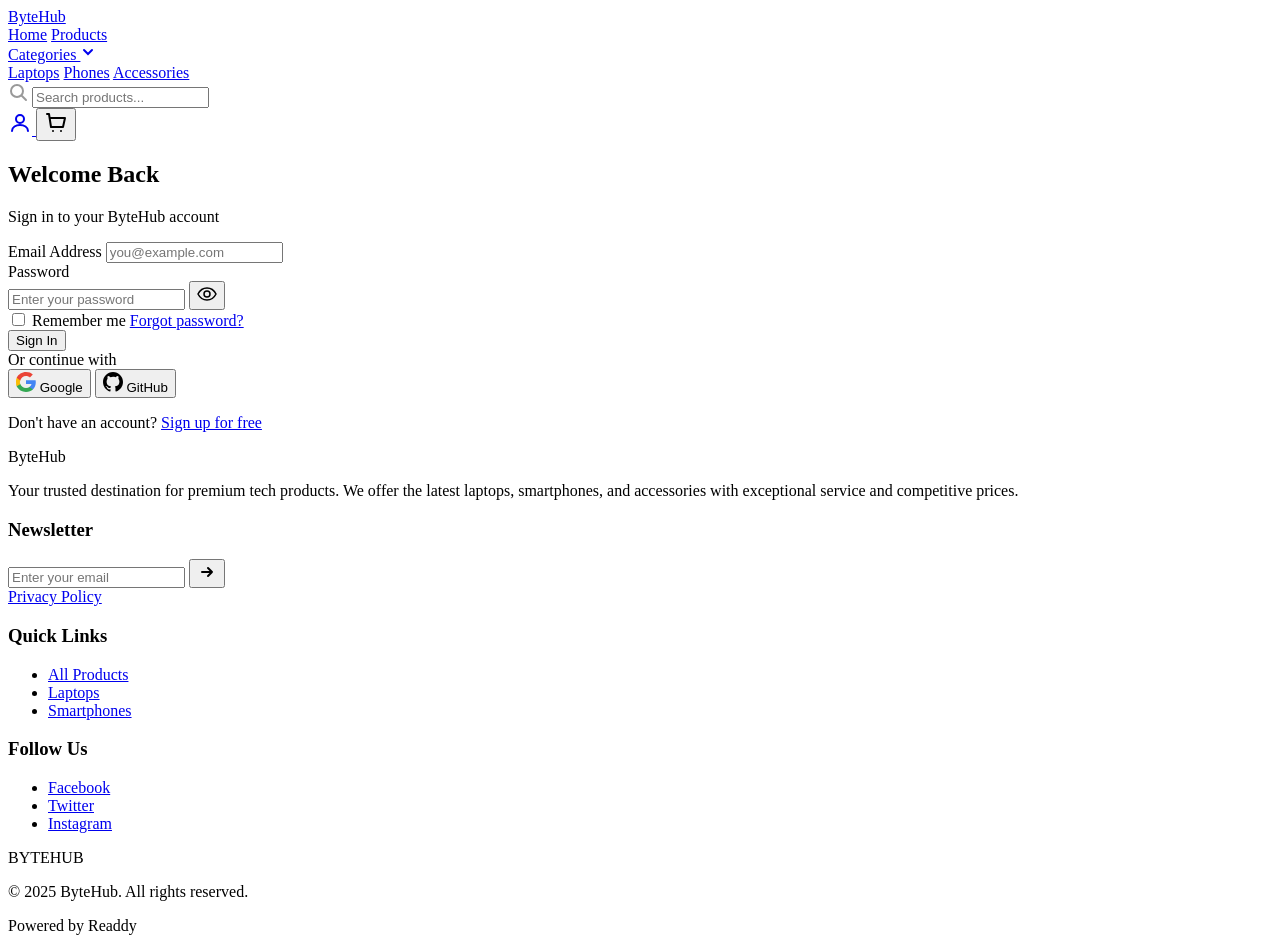
==== login.html @ a2492da7 "Add files via upload" ====
<!DOCTYPE html>
<html lang="en">
<head>
    <meta charset="UTF-8">
    <meta name="viewport" content="width=device-width, initial-scale=1.0">
    <title>Sign In - ByteHub</title>
    <link rel="stylesheet" href="styles.css">
</head>
<body>
    <!-- Header -->
    <header class="header">
        <div class="container">
            <div class="header-content">
                <a href="index.html" class="logo">
                    <div class="logo-icon" id="logoIcon"></div>
                    <span class="logo-text">ByteHub</span>
                </a>

                <nav class="nav">
                    <a href="index.html" class="nav-link">Home</a>
                    <a href="products.html" class="nav-link">Products</a>
                    <div class="dropdown">
                        <a href="#" class="nav-link dropdown-toggle">
                            Categories
                            <svg width="16" height="16" viewBox="0 0 16 16" fill="none">
                                <path d="M4 6L8 10L12 6" stroke="currentColor" stroke-width="2" stroke-linecap="round"/>
                            </svg>
                        </a>
                        <div class="dropdown-menu">
                            <a href="products.html?category=laptops" class="dropdown-item">Laptops</a>
                            <a href="products.html?category=phones" class="dropdown-item">Phones</a>
                            <a href="products.html?category=accessories" class="dropdown-item">Accessories</a>
                        </div>
                    </div>
                </nav>

                <div class="search-bar">
                    <svg width="20" height="20" viewBox="0 0 20 20" fill="none">
                        <circle cx="9" cy="9" r="6" stroke="#999" stroke-width="2"/>
                        <path d="M14 14L18 18" stroke="#999" stroke-width="2" stroke-linecap="round"/>
                    </svg>
                    <input type="text" placeholder="Search products...">
                </div>

                <div class="header-actions">
                    <a href="login.html" class="icon-btn">
                        <svg width="24" height="24" viewBox="0 0 24 24" fill="none">
                            <circle cx="12" cy="8" r="4" stroke="currentColor" stroke-width="2"/>
                            <path d="M4 20C4 16 8 14 12 14C16 14 20 16 20 20" stroke="currentColor" stroke-width="2" stroke-linecap="round"/>
                        </svg>
                    </a>
                    <button class="icon-btn">
                        <svg width="24" height="24" viewBox="0 0 24 24" fill="none">
                            <path d="M3 3H5L7 16H19L21 7H7" stroke="currentColor" stroke-width="2" stroke-linecap="round" stroke-linejoin="round"/>
                            <circle cx="9" cy="20" r="1" fill="currentColor"/>
                            <circle cx="17" cy="20" r="1" fill="currentColor"/>
                        </svg>
                    </button>
                </div>
            </div>
        </div>
    </header>

    <!-- Login Section -->
    <section class="login-page">
        <div class="container">
            <div class="login-container">
                <div class="login-header">
                    <h1>Welcome Back</h1>
                    <p>Sign in to your ByteHub account</p>
                </div>

                <div class="login-card">
                    <form class="login-form" id="loginForm">
                        <div class="form-group">
                            <label for="email">Email Address</label>
                            <input type="email" id="email" placeholder="you@example.com" required>
                        </div>

                        <div class="form-group">
                            <label for="password">Password</label>
                            <div class="password-input">
                                <input type="password" id="password" placeholder="Enter your password" required>
                                <button type="button" class="toggle-password" id="togglePassword">
                                    <svg width="20" height="20" viewBox="0 0 20 20" fill="none">
                                        <path d="M10 7C8.34 7 7 8.34 7 10C7 11.66 8.34 13 10 13C11.66 13 13 11.66 13 10C13 8.34 11.66 7 10 7Z" stroke="currentColor" stroke-width="1.5"/>
                                        <path d="M10 16C14 16 17.5 13 19 10C17.5 7 14 4 10 4C6 4 2.5 7 1 10C2.5 13 6 16 10 16Z" stroke="currentColor" stroke-width="1.5"/>
                                    </svg>
                                </button>
                            </div>
                        </div>

                        <div class="form-options">
                            <label class="checkbox-label">
                                <input type="checkbox" id="remember">
                                <span>Remember me</span>
                            </label>
                            <a href="#" class="forgot-link">Forgot password?</a>
                        </div>

                        <button type="submit" class="btn btn-primary btn-block">Sign In</button>
                    </form>

                    <div class="divider">
                        <span>Or continue with</span>
                    </div>

                    <div class="social-login">
                        <button class="social-btn">
                            <svg width="20" height="20" viewBox="0 0 20 20" fill="none">
                                <path d="M19.8 10.2c0-.7-.1-1.4-.2-2H10v3.8h5.5c-.2 1.2-1 2.2-2.1 2.9v2.5h3.4c2-1.8 3-4.5 3-7.2z" fill="#4285F4"/>
                                <path d="M10 20c2.8 0 5.2-.9 6.9-2.5l-3.4-2.5c-.9.6-2.1 1-3.5 1-2.7 0-5-1.8-5.8-4.3H.7v2.6C2.4 17.8 6 20 10 20z" fill="#34A853"/>
                                <path d="M4.2 12.2c-.2-.6-.3-1.2-.3-1.9s.1-1.3.3-1.9V5.8H.7C.3 6.9 0 8 0 10s.3 3.1.7 4.2l3.5-2z" fill="#FBBC05"/>
                                <path d="M10 4c1.5 0 2.9.5 3.9 1.5l2.9-2.9C15.2.8 12.8 0 10 0 6 0 2.4 2.2.7 5.8l3.5 2.7C5 5.8 7.3 4 10 4z" fill="#EA4335"/>
                            </svg>
                            <span>Google</span>
                        </button>
                        <button class="social-btn">
                            <svg width="20" height="20" viewBox="0 0 20 20" fill="none">
                                <path fill-rule="evenodd" clip-rule="evenodd" d="M10 0C4.477 0 0 4.477 0 10c0 4.42 2.865 8.17 6.839 9.49.5.092.682-.217.682-.482 0-.237-.008-.866-.013-1.7-2.782.603-3.369-1.342-3.369-1.342-.454-1.155-1.11-1.462-1.11-1.462-.908-.62.069-.608.069-.608 1.003.07 1.531 1.03 1.531 1.03.892 1.529 2.341 1.087 2.91.832.092-.647.35-1.088.636-1.338-2.22-.253-4.555-1.11-4.555-4.943 0-1.091.39-1.984 1.029-2.683-.103-.253-.446-1.27.098-2.647 0 0 .84-.269 2.75 1.025A9.578 9.578 0 0110 4.836c.85.004 1.705.114 2.504.336 1.909-1.294 2.747-1.025 2.747-1.025.546 1.377.203 2.394.1 2.647.64.699 1.028 1.592 1.028 2.683 0 3.842-2.339 4.687-4.566 4.935.359.309.678.919.678 1.852 0 1.336-.012 2.415-.012 2.743 0 .267.18.578.688.48C17.137 18.165 20 14.418 20 10c0-5.523-4.477-10-10-10z" fill="currentColor"/>
                            </svg>
                            <span>GitHub</span>
                        </button>
                    </div>
                </div>

                <p class="signup-link">
                    Don't have an account? <a href="#">Sign up for free</a>
                </p>
            </div>
        </div>
    </section>

    <!-- Footer -->
    <footer class="footer">
        <div class="container">
            <div class="footer-content">
                <div class="footer-col">
                    <div class="footer-logo">
                        <div class="footer-logo-icon"></div>
                        <span class="footer-logo-text">ByteHub</span>
                    </div>
                    <p class="footer-description">Your trusted destination for premium tech products. We offer the latest laptops, smartphones, and accessories with exceptional service and competitive prices.</p>
                </div>

                <div class="footer-col">
                    <h3 class="footer-heading">Newsletter</h3>
                    <div class="newsletter-form">
                        <input type="email" placeholder="Enter your email">
                        <button type="submit">
                            <svg width="20" height="20" viewBox="0 0 20 20" fill="none">
                                <path d="M5 10H15M15 10L11 6M15 10L11 14" stroke="currentColor" stroke-width="2" stroke-linecap="round" stroke-linejoin="round"/>
                            </svg>
                        </button>
                    </div>
                    <a href="#" class="footer-link">Privacy Policy</a>
                </div>

                <div class="footer-col">
                    <h3 class="footer-heading">Quick Links</h3>
                    <ul class="footer-links">
                        <li><a href="products.html">All Products</a></li>
                        <li><a href="products.html?category=laptops">Laptops</a></li>
                        <li><a href="products.html?category=phones">Smartphones</a></li>
                    </ul>
                </div>

                <div class="footer-col">
                    <h3 class="footer-heading">Follow Us</h3>
                    <ul class="footer-links">
                        <li><a href="#">Facebook</a></li>
                        <li><a href="#">Twitter</a></li>
                        <li><a href="#">Instagram</a></li>
                    </ul>
                </div>
            </div>

            <div class="footer-watermark">BYTEHUB</div>

            <div class="footer-bottom">
                <p>&copy; 2025 ByteHub. All rights reserved.</p>
                <p>Powered by Readdy</p>
            </div>
        </div>
    </footer>

    <script src="login.js"></script>
</body>
</html>
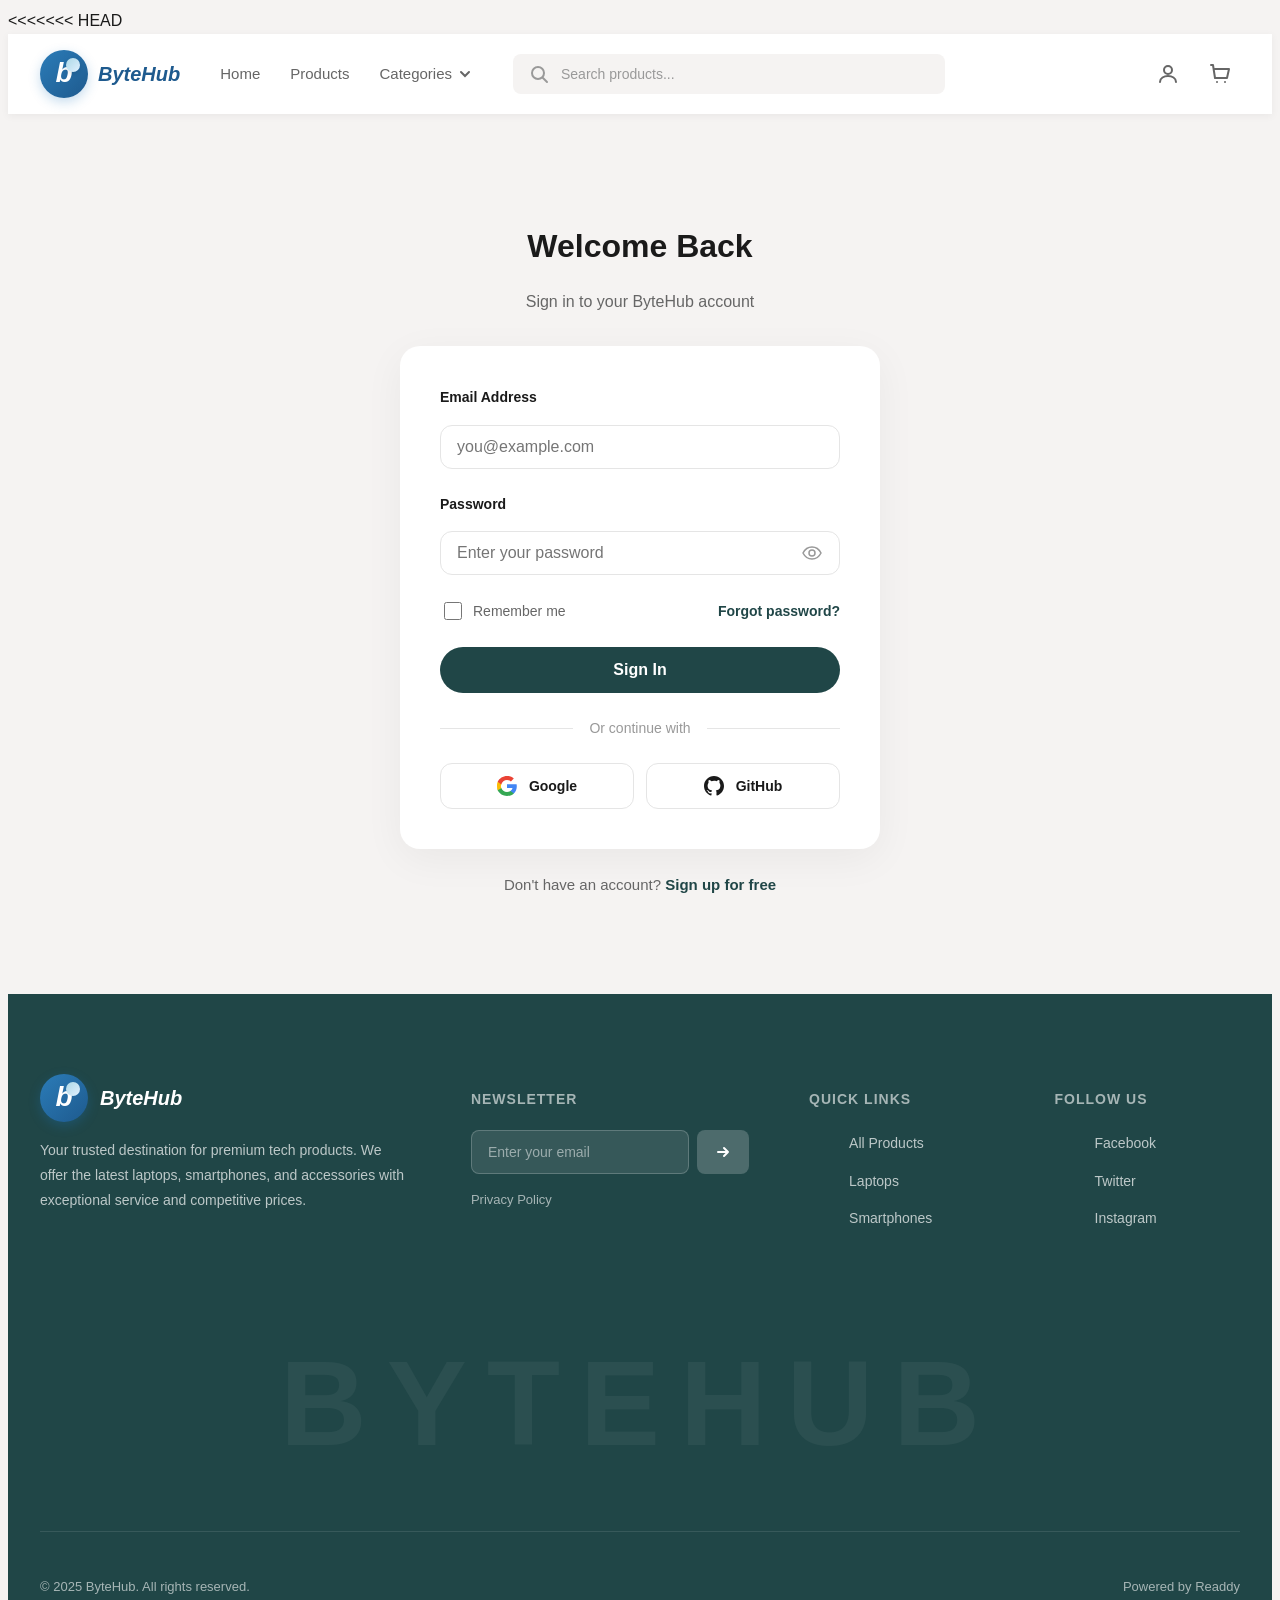
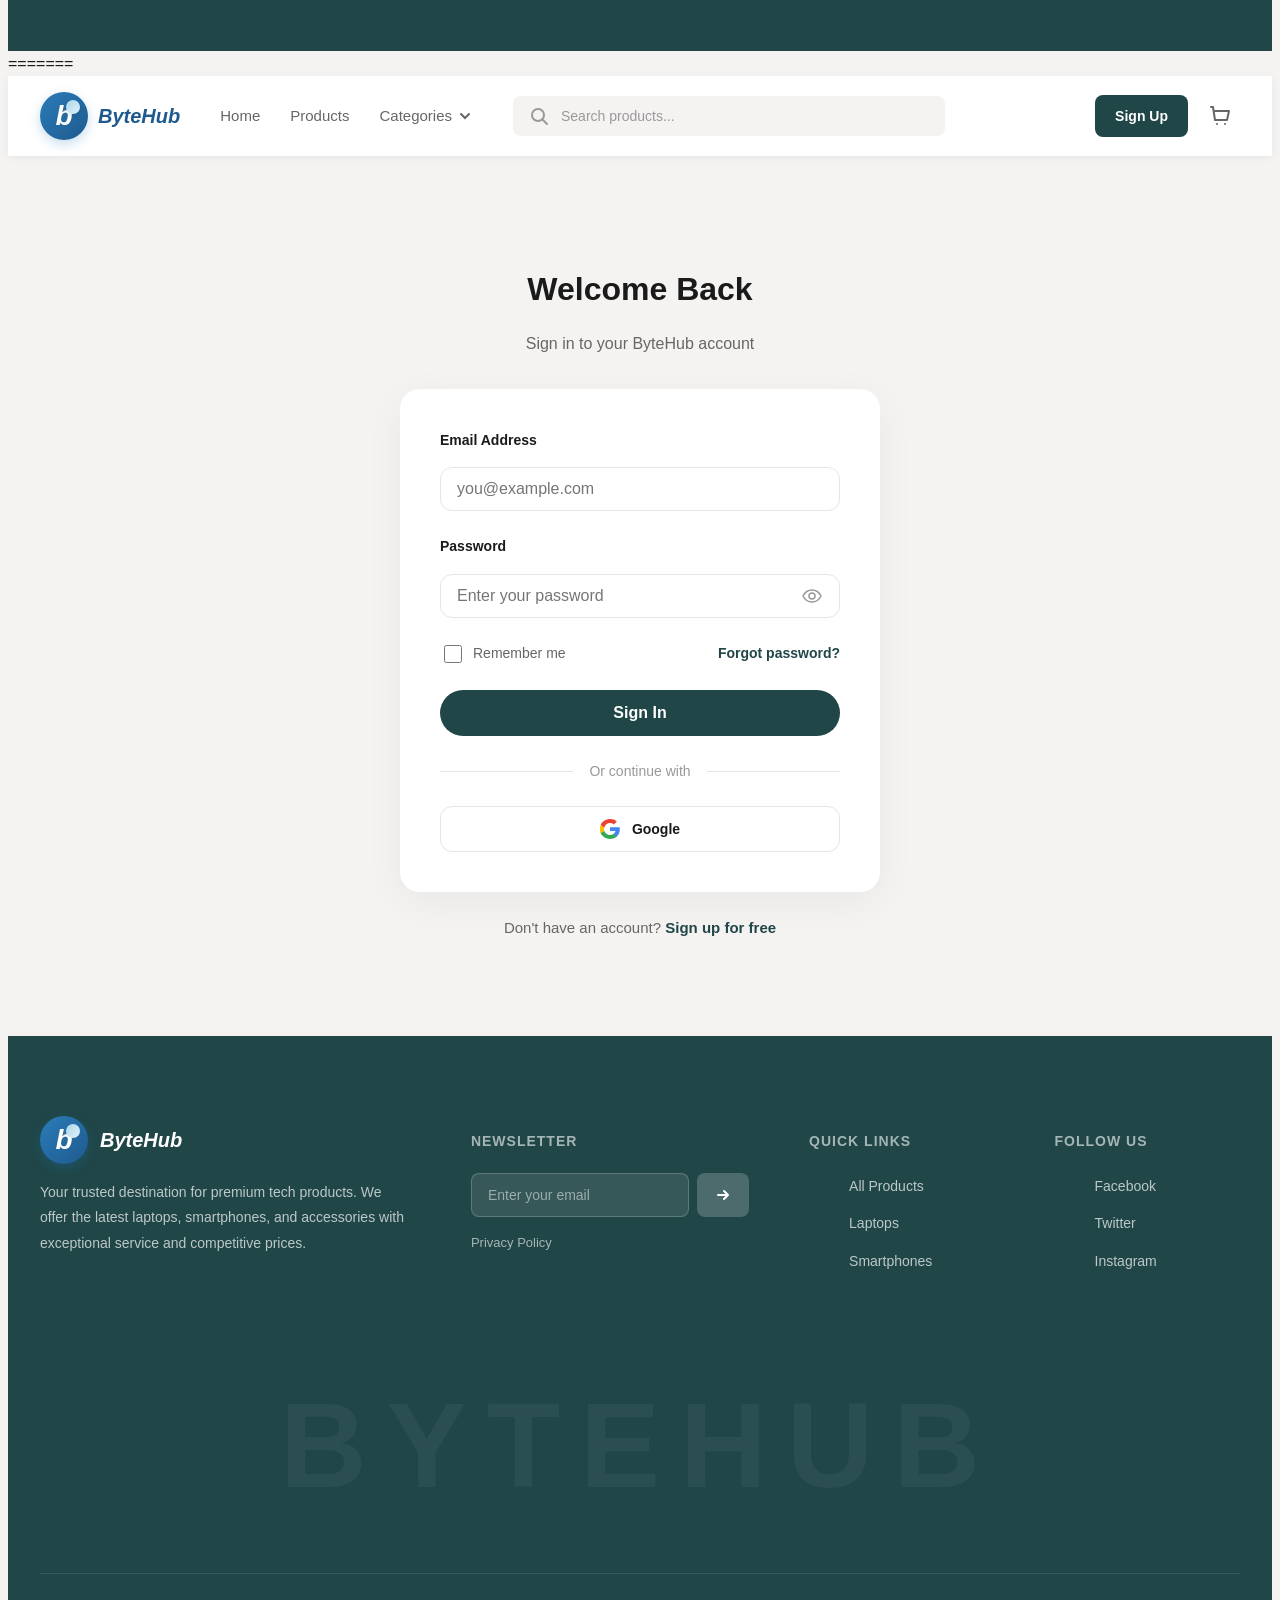
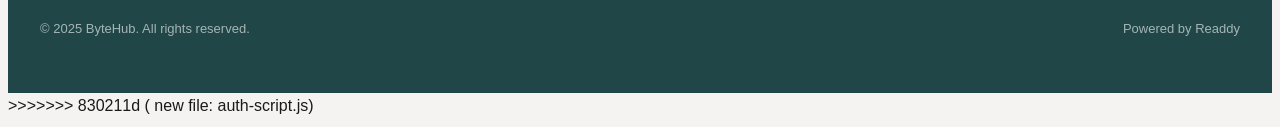
==== commit 83f60d06: "new file:   auth-script.js 	new file:   cart-fix.css 	new file:   cart.js 	new file:   img/accessori" ====
--- a/login.html
+++ b/login.html
@@ -1,3 +1,4 @@
+<<<<<<< HEAD
 <!DOCTYPE html>
 <html lang="en">
 <head>
@@ -187,3 +188,208 @@
     <script src="login.js"></script>
 </body>
 </html>
+=======
+<!DOCTYPE html>
+<html lang="en">
+
+<head>
+    <meta charset="UTF-8">
+    <meta name="viewport" content="width=device-width, initial-scale=1.0">
+    <title>Sign In - ByteHub</title>
+    <link rel="stylesheet" href="styles.css">
+    <link rel="icon" type="image/svg+xml" href="logo.svg">
+</head>
+
+<body>
+    <!-- Header -->
+    <header class="header">
+        <div class="container">
+            <div class="header-content">
+                <a href="index.html" class="logo">
+                    <div class="logo-icon" id="logoIcon"></div>
+                    <span class="logo-text">ByteHub</span>
+                </a>
+
+                <nav class="nav">
+                    <a href="index.html" class="nav-link">Home</a>
+                    <a href="products.html" class="nav-link">Products</a>
+                    <div class="dropdown">
+                        <a href="#" class="nav-link dropdown-toggle">
+                            Categories
+                            <svg width="16" height="16" viewBox="0 0 16 16" fill="none">
+                                <path d="M4 6L8 10L12 6" stroke="currentColor" stroke-width="2"
+                                    stroke-linecap="round" />
+                            </svg>
+                        </a>
+                        <div class="dropdown-menu">
+                            <a href="products.html?category=laptops" class="dropdown-item">Laptops</a>
+                            <a href="products.html?category=phones" class="dropdown-item">Phones</a>
+                            <a href="products.html?category=accessories" class="dropdown-item">Accessories</a>
+                        </div>
+                    </div>
+                </nav>
+
+                <div class="search-bar">
+                    <svg width="20" height="20" viewBox="0 0 20 20" fill="none">
+                        <circle cx="9" cy="9" r="6" stroke="#999" stroke-width="2" />
+                        <path d="M14 14L18 18" stroke="#999" stroke-width="2" stroke-linecap="round" />
+                    </svg>
+                    <input type="text" placeholder="Search products...">
+                </div>
+
+                <div class="header-actions">
+                    <a href="signup-new.html" class="btn btn-primary"
+                        style="padding: 10px 20px; border-radius: 8px; font-size: 14px; text-decoration: none; color: white;">
+                        Sign Up
+                    </a>
+                    <button class="icon-btn">
+                        <svg width="24" height="24" viewBox="0 0 24 24" fill="none">
+                            <path d="M3 3H5L7 16H19L21 7H7" stroke="currentColor" stroke-width="2"
+                                stroke-linecap="round" stroke-linejoin="round" />
+                            <circle cx="9" cy="20" r="1" fill="currentColor" />
+                            <circle cx="17" cy="20" r="1" fill="currentColor" />
+                        </svg>
+                    </button>
+                </div>
+            </div>
+        </div>
+    </header>
+
+    <!-- Login Section -->
+    <section class="login-page">
+        <div class="container">
+            <div class="login-container">
+                <div class="login-header">
+                    <h1>Welcome Back</h1>
+                    <p>Sign in to your ByteHub account</p>
+                </div>
+
+                <div class="login-card">
+                    <form class="login-form" id="loginForm">
+                        <div class="form-group">
+                            <label for="email">Email Address</label>
+                            <input type="email" id="email" placeholder="you@example.com" required>
+                        </div>
+
+                        <div class="form-group">
+                            <label for="password">Password</label>
+                            <div class="password-input">
+                                <input type="password" id="password" placeholder="Enter your password" required>
+                                <button type="button" class="toggle-password" id="togglePassword">
+                                    <svg width="20" height="20" viewBox="0 0 20 20" fill="none">
+                                        <path
+                                            d="M10 7C8.34 7 7 8.34 7 10C7 11.66 8.34 13 10 13C11.66 13 13 11.66 13 10C13 8.34 11.66 7 10 7Z"
+                                            stroke="currentColor" stroke-width="1.5" />
+                                        <path
+                                            d="M10 16C14 16 17.5 13 19 10C17.5 7 14 4 10 4C6 4 2.5 7 1 10C2.5 13 6 16 10 16Z"
+                                            stroke="currentColor" stroke-width="1.5" />
+                                    </svg>
+                                </button>
+                            </div>
+                        </div>
+
+                        <div class="form-options">
+                            <label class="checkbox-label">
+                                <input type="checkbox" id="remember">
+                                <span>Remember me</span>
+                            </label>
+                            <a href="#" class="forgot-link">Forgot password?</a>
+                        </div>
+
+                        <button type="submit" class="btn btn-primary btn-block">Sign In</button>
+                    </form>
+
+                    <div class="divider">
+                        <span>Or continue with</span>
+                    </div>
+
+                    <div class="social-login">
+                        <button class="social-btn">
+                            <svg width="20" height="20" viewBox="0 0 20 20" fill="none">
+                                <path
+                                    d="M19.8 10.2c0-.7-.1-1.4-.2-2H10v3.8h5.5c-.2 1.2-1 2.2-2.1 2.9v2.5h3.4c2-1.8 3-4.5 3-7.2z"
+                                    fill="#4285F4" />
+                                <path
+                                    d="M10 20c2.8 0 5.2-.9 6.9-2.5l-3.4-2.5c-.9.6-2.1 1-3.5 1-2.7 0-5-1.8-5.8-4.3H.7v2.6C2.4 17.8 6 20 10 20z"
+                                    fill="#34A853" />
+                                <path
+                                    d="M4.2 12.2c-.2-.6-.3-1.2-.3-1.9s.1-1.3.3-1.9V5.8H.7C.3 6.9 0 8 0 10s.3 3.1.7 4.2l3.5-2z"
+                                    fill="#FBBC05" />
+                                <path
+                                    d="M10 4c1.5 0 2.9.5 3.9 1.5l2.9-2.9C15.2.8 12.8 0 10 0 6 0 2.4 2.2.7 5.8l3.5 2.7C5 5.8 7.3 4 10 4z"
+                                    fill="#EA4335" />
+                            </svg>
+                            <span>Google</span>
+                        </button>
+
+                    </div>
+                </div>
+
+                <p class="signup-link">
+                    Don't have an account? <a href="signup-new.html">Sign up for free</a>
+                </p>
+            </div>
+        </div>
+    </section>
+
+    <!-- Footer -->
+    <footer class="footer">
+        <div class="container">
+            <div class="footer-content">
+                <div class="footer-col">
+                    <div class="footer-logo">
+                        <div class="footer-logo-icon"></div>
+                        <span class="footer-logo-text">ByteHub</span>
+                    </div>
+                    <p class="footer-description">Your trusted destination for premium tech products. We offer the
+                        latest laptops, smartphones, and accessories with exceptional service and competitive prices.
+                    </p>
+                </div>
+
+                <div class="footer-col">
+                    <h3 class="footer-heading">Newsletter</h3>
+                    <div class="newsletter-form">
+                        <input type="email" placeholder="Enter your email">
+                        <button type="submit">
+                            <svg width="20" height="20" viewBox="0 0 20 20" fill="none">
+                                <path d="M5 10H15M15 10L11 6M15 10L11 14" stroke="currentColor" stroke-width="2"
+                                    stroke-linecap="round" stroke-linejoin="round" />
+                            </svg>
+                        </button>
+                    </div>
+                    <a href="#" class="footer-link">Privacy Policy</a>
+                </div>
+
+                <div class="footer-col">
+                    <h3 class="footer-heading">Quick Links</h3>
+                    <ul class="footer-links">
+                        <li><a href="products.html">All Products</a></li>
+                        <li><a href="products.html?category=laptops">Laptops</a></li>
+                        <li><a href="products.html?category=phones">Smartphones</a></li>
+                    </ul>
+                </div>
+
+                <div class="footer-col">
+                    <h3 class="footer-heading">Follow Us</h3>
+                    <ul class="footer-links">
+                        <li><a href="#">Facebook</a></li>
+                        <li><a href="#">Twitter</a></li>
+                        <li><a href="#">Instagram</a></li>
+                    </ul>
+                </div>
+            </div>
+
+            <div class="footer-watermark">BYTEHUB</div>
+
+            <div class="footer-bottom">
+                <p>&copy; 2025 ByteHub. All rights reserved.</p>
+                <p>Powered by Readdy</p>
+            </div>
+        </div>
+    </footer>
+
+    <script src="login.js"></script>
+</body>
+
+</html>
+>>>>>>> 830211d (	new file:   auth-script.js)
--- a/styles.css
+++ b/styles.css
@@ -0,0 +1,3523 @@
+<<<<<<< HEAD
+/* Reset and Base Styles */
+* {
+    margin: 0;
+    padding: 0;
+    box-sizing: border-box;
+}
+
+body {
+    font-family: -apple-system, BlinkMacSystemFont, 'Segoe UI', 'Roboto', 'Helvetica', 'Arial', sans-serif;
+    color: #1a1a1a;
+    background-color: #f5f3f2;
+    line-height: 1.6;
+}
+
+.container {
+    max-width: 1200px;
+    margin: 0 auto;
+    padding: 0 20px;
+}
+
+/* Header */
+.header {
+    background: white;
+    box-shadow: 0 2px 8px rgba(0, 0, 0, 0.05);
+    position: sticky;
+    top: 0;
+    z-index: 1000;
+}
+
+.header-content {
+    display: flex;
+    align-items: center;
+    gap: 40px;
+    padding: 16px 0;
+}
+
+.logo {
+    display: flex;
+    align-items: center;
+    gap: 10px;
+    text-decoration: none;
+}
+
+.logo-icon {
+    width: 48px;
+    height: 48px;
+    border-radius: 50%;
+    background: linear-gradient(135deg, #2B7CB8 0%, #1E5A8E 100%);
+    display: flex;
+    align-items: center;
+    justify-content: center;
+    font-weight: 900;
+    font-size: 28px;
+    color: white;
+    position: relative;
+    overflow: hidden;
+    box-shadow: 0 4px 12px rgba(27, 117, 188, 0.25);
+    flex-shrink: 0;
+}
+
+.logo-icon::before {
+    content: '';
+    position: absolute;
+    top: 8px;
+    right: 8px;
+    width: 14px;
+    height: 14px;
+    background: linear-gradient(135deg, #ADD8E6 0%, #E0F0FF 100%);
+    border-radius: 50%;
+    z-index: 2;
+    box-shadow: 0 2px 4px rgba(0, 0, 0, 0.1);
+}
+
+.logo-icon::after {
+    content: 'b';
+    font-family: -apple-system, BlinkMacSystemFont, 'Segoe UI', 'Roboto', 'Helvetica', 'Arial', sans-serif;
+    position: relative;
+    z-index: 1;
+    font-style: italic;
+}
+
+.logo-icon.has-image {
+    background: none;
+    font-size: 0;
+}
+
+.logo-icon.has-image::before {
+    display: none;
+}
+
+.logo-icon.has-image::after {
+    content: '';
+}
+
+.logo-icon img {
+    width: 100%;
+    height: 100%;
+    object-fit: cover;
+    border-radius: 50%;
+}
+
+.logo-text {
+    font-size: 20px;
+    font-weight: 700;
+    color: #1E5A8E;
+    font-style: italic;
+}
+
+.nav {
+    display: flex;
+    align-items: center;
+    gap: 30px;
+}
+
+.nav-link {
+    color: #666;
+    text-decoration: none;
+    font-size: 15px;
+    font-weight: 500;
+    transition: color 0.2s;
+}
+
+.nav-link:hover,
+.nav-link.active {
+    color: #1a1a1a;
+}
+
+.dropdown {
+    position: relative;
+}
+
+.dropdown-toggle {
+    display: flex;
+    align-items: center;
+    gap: 5px;
+    cursor: pointer;
+}
+
+.dropdown-menu {
+    position: absolute;
+    top: 100%;
+    left: 0;
+    background: white;
+    box-shadow: 0 4px 12px rgba(0, 0, 0, 0.1);
+    border-radius: 8px;
+    min-width: 160px;
+    padding: 8px 0;
+    opacity: 0;
+    visibility: hidden;
+    transform: translateY(-10px);
+    transition: all 0.2s;
+}
+
+.dropdown:hover .dropdown-menu {
+    opacity: 1;
+    visibility: visible;
+    transform: translateY(0);
+}
+
+.dropdown-item {
+    display: block;
+    padding: 10px 20px;
+    color: #666;
+    text-decoration: none;
+    font-size: 14px;
+    transition: background 0.2s;
+}
+
+.dropdown-item:hover {
+    background: #f5f3f2;
+    color: #1a1a1a;
+}
+
+.search-bar {
+    flex: 1;
+    max-width: 400px;
+    display: flex;
+    align-items: center;
+    gap: 10px;
+    background: #f5f3f2;
+    border-radius: 8px;
+    padding: 10px 16px;
+}
+
+.search-bar input {
+    flex: 1;
+    border: none;
+    background: transparent;
+    outline: none;
+    font-size: 14px;
+    color: #1a1a1a;
+}
+
+.search-bar input::placeholder {
+    color: #999;
+}
+
+.header-actions {
+    display: flex;
+    align-items: center;
+    gap: 12px;
+    margin-left: auto;
+}
+
+.icon-btn {
+    background: transparent;
+    border: none;
+    cursor: pointer;
+    color: #666;
+    padding: 8px;
+    border-radius: 8px;
+    transition: all 0.2s;
+}
+
+.icon-btn:hover {
+    background: #f5f3f2;
+    color: #1a1a1a;
+}
+
+/* Hero Section */
+.hero {
+    padding: 80px 0;
+    background: #f5f3f2;
+}
+
+.hero-content {
+    display: grid;
+    grid-template-columns: 1fr 1fr;
+    gap: 60px;
+    align-items: center;
+}
+
+.badge {
+    display: inline-block;
+    padding: 8px 16px;
+    border: 1.5px solid #666;
+    border-radius: 24px;
+    font-size: 12px;
+    font-weight: 600;
+    color: #666;
+    letter-spacing: 0.5px;
+    margin-bottom: 24px;
+}
+
+.hero-title {
+    font-size: 64px;
+    font-weight: 800;
+    line-height: 1.1;
+    margin-bottom: 24px;
+    color: #1a1a1a;
+}
+
+.hero-accent {
+    color: #9b87c7;
+}
+
+.hero-description {
+    font-size: 16px;
+    color: #666;
+    line-height: 1.8;
+    margin-bottom: 32px;
+    max-width: 500px;
+}
+
+.btn {
+    display: inline-flex;
+    align-items: center;
+    gap: 8px;
+    padding: 14px 28px;
+    border: none;
+    border-radius: 28px;
+    font-size: 15px;
+    font-weight: 600;
+    cursor: pointer;
+    transition: all 0.3s;
+    text-decoration: none;
+}
+
+.btn-primary {
+    background: #204647;
+    color: white;
+}
+
+.btn-primary:hover {
+    background: #163435;
+    transform: translateY(-2px);
+    box-shadow: 0 8px 16px rgba(32, 70, 71, 0.3);
+}
+
+.btn-secondary {
+    background: #1a1a1a;
+    color: white;
+    width: 100%;
+    justify-content: center;
+}
+
+.btn-secondary:hover {
+    background: #000;
+    transform: translateY(-2px);
+}
+
+.btn-white {
+    background: white;
+    color: #204647;
+}
+
+.btn-white:hover {
+    background: #f5f3f2;
+    transform: translateY(-2px);
+}
+
+.hero-right {
+    position: relative;
+}
+
+.hero-image {
+    width: 100%;
+    height: auto;
+    border-radius: 20px;
+    box-shadow: 0 20px 40px rgba(0, 0, 0, 0.1);
+    display: block;
+    object-fit: cover;
+}
+
+.stats-card {
+    position: absolute;
+    top: 20px;
+    right: -20px;
+    background: white;
+    border-radius: 16px;
+    padding: 24px 32px;
+    box-shadow: 0 12px 32px rgba(0, 0, 0, 0.1);
+    display: flex;
+    gap: 40px;
+    z-index: 10;
+}
+
+.stat-value {
+    font-size: 32px;
+    font-weight: 800;
+    color: #1a1a1a;
+    line-height: 1;
+    margin-bottom: 4px;
+}
+
+.stat-label {
+    font-size: 13px;
+    color: #666;
+}
+
+/* Products Section */
+.products-section {
+    padding: 80px 0;
+    background: white;
+}
+
+.section-label {
+    font-size: 12px;
+    font-weight: 700;
+    letter-spacing: 1px;
+    color: #999;
+    margin-bottom: 12px;
+}
+
+.section-title {
+    font-size: 48px;
+    font-weight: 800;
+    line-height: 1.2;
+    color: #1a1a1a;
+    margin-bottom: 48px;
+}
+
+.products-grid {
+    display: grid;
+    grid-template-columns: repeat(3, 1fr);
+    gap: 32px;
+    margin-bottom: 48px;
+}
+
+.product-card {
+    background: #f5f3f2;
+    border-radius: 16px;
+    padding: 24px;
+    transition: transform 0.3s, box-shadow 0.3s;
+}
+
+.product-card:hover {
+    transform: translateY(-8px);
+    box-shadow: 0 12px 32px rgba(0, 0, 0, 0.1);
+}
+
+.product-image {
+    background: white;
+    border-radius: 12px;
+    padding: 20px;
+    margin-bottom: 20px;
+    height: 200px;
+    display: flex;
+    align-items: center;
+    justify-content: center;
+    overflow: hidden;
+}
+
+.product-image img {
+    width: 100%;
+    height: 100%;
+    object-fit: contain;
+}
+
+.product-title {
+    font-size: 18px;
+    font-weight: 700;
+    color: #1a1a1a;
+    margin-bottom: 8px;
+}
+
+.product-rating {
+    display: flex;
+    align-items: center;
+    gap: 8px;
+    margin-bottom: 8px;
+}
+
+.stars {
+    color: #f59e0b;
+    font-size: 14px;
+    letter-spacing: 2px;
+}
+
+.rating-count {
+    font-size: 13px;
+    color: #666;
+}
+
+.product-price {
+    font-size: 24px;
+    font-weight: 800;
+    color: #1a1a1a;
+    margin-bottom: 12px;
+}
+
+.product-description {
+    font-size: 14px;
+    color: #666;
+    line-height: 1.6;
+    margin-bottom: 20px;
+    display: -webkit-box;
+    -webkit-line-clamp: 3;
+    -webkit-box-orient: vertical;
+    overflow: hidden;
+}
+
+.view-all {
+    text-align: center;
+}
+
+/* Categories Section */
+.categories-section {
+    padding: 80px 0;
+    background: #f5f3f2;
+}
+
+.section-title-center {
+    font-size: 48px;
+    font-weight: 800;
+    text-align: center;
+    color: #1a1a1a;
+    margin-bottom: 12px;
+}
+
+.section-subtitle {
+    text-align: center;
+    color: #666;
+    font-size: 16px;
+    margin-bottom: 48px;
+}
+
+.categories-grid {
+    display: grid;
+    grid-template-columns: repeat(3, 1fr);
+    gap: 24px;
+}
+
+.category-card {
+    position: relative;
+    border-radius: 20px;
+    overflow: hidden;
+    height: 300px;
+    cursor: pointer;
+    transition: transform 0.3s;
+}
+
+.category-card:hover {
+    transform: scale(1.02);
+}
+
+.category-card img {
+    width: 100%;
+    height: 100%;
+    object-fit: cover;
+}
+
+.category-content {
+    position: absolute;
+    bottom: 0;
+    left: 0;
+    right: 0;
+    padding: 32px;
+    background: linear-gradient(to top, rgba(0, 0, 0, 0.8), transparent);
+    color: white;
+}
+
+.category-title {
+    font-size: 28px;
+    font-weight: 800;
+    margin-bottom: 4px;
+}
+
+.category-subtitle {
+    font-size: 14px;
+    opacity: 0.9;
+}
+
+/* CTA Section */
+.cta-section {
+    padding: 100px 0;
+    background: #204647;
+    text-align: center;
+}
+
+.cta-title {
+    font-size: 48px;
+    font-weight: 800;
+    color: white;
+    margin-bottom: 16px;
+}
+
+.cta-description {
+    font-size: 16px;
+    color: rgba(255, 255, 255, 0.8);
+    margin-bottom: 32px;
+}
+
+/* Footer */
+.footer {
+    background: #204647;
+    color: white;
+    padding: 80px 0 40px;
+    position: relative;
+    overflow: hidden;
+}
+
+.footer-content {
+    display: grid;
+    grid-template-columns: 2fr 1.5fr 1fr 1fr;
+    gap: 60px;
+    margin-bottom: 60px;
+}
+
+.footer-logo {
+    display: flex;
+    align-items: center;
+    gap: 12px;
+    margin-bottom: 16px;
+}
+
+.footer-logo-icon {
+    width: 48px;
+    height: 48px;
+    background: linear-gradient(135deg, #2B7CB8 0%, #1E5A8E 100%);
+    border-radius: 50%;
+    display: flex;
+    align-items: center;
+    justify-content: center;
+    font-weight: 900;
+    font-size: 28px;
+    color: white;
+    position: relative;
+    overflow: hidden;
+    box-shadow: 0 4px 12px rgba(27, 117, 188, 0.3);
+}
+
+.footer-logo-icon::before {
+    content: '';
+    position: absolute;
+    top: 8px;
+    right: 8px;
+    width: 14px;
+    height: 14px;
+    background: linear-gradient(135deg, #ADD8E6 0%, #E0F0FF 100%);
+    border-radius: 50%;
+    z-index: 2;
+}
+
+.footer-logo-icon::after {
+    content: 'b';
+    font-family: -apple-system, BlinkMacSystemFont, 'Segoe UI', 'Roboto', 'Helvetica', 'Arial', sans-serif;
+    position: relative;
+    z-index: 1;
+    font-style: italic;
+}
+
+.footer-logo-text {
+    font-size: 20px;
+    font-weight: 700;
+    color: white;
+    font-style: italic;
+}
+
+.footer-description {
+    font-size: 14px;
+    line-height: 1.8;
+    color: rgba(255, 255, 255, 0.7);
+}
+
+.footer-heading {
+    font-size: 14px;
+    font-weight: 700;
+    letter-spacing: 1px;
+    margin-bottom: 20px;
+    text-transform: uppercase;
+    color: rgba(255, 255, 255, 0.6);
+}
+
+.newsletter-form {
+    display: flex;
+    gap: 8px;
+    margin-bottom: 16px;
+}
+
+.newsletter-form input {
+    flex: 1;
+    padding: 12px 16px;
+    border: 1px solid rgba(255, 255, 255, 0.2);
+    background: rgba(255, 255, 255, 0.1);
+    border-radius: 8px;
+    color: white;
+    font-size: 14px;
+    outline: none;
+}
+
+.newsletter-form input::placeholder {
+    color: rgba(255, 255, 255, 0.5);
+}
+
+.newsletter-form button {
+    padding: 12px 16px;
+    background: rgba(255, 255, 255, 0.2);
+    border: none;
+    border-radius: 8px;
+    color: white;
+    cursor: pointer;
+    transition: background 0.2s;
+}
+
+.newsletter-form button:hover {
+    background: rgba(255, 255, 255, 0.3);
+}
+
+.footer-link {
+    color: rgba(255, 255, 255, 0.6);
+    text-decoration: none;
+    font-size: 13px;
+    transition: color 0.2s;
+}
+
+.footer-link:hover {
+    color: white;
+}
+
+.footer-links {
+    list-style: none;
+}
+
+.footer-links li {
+    margin-bottom: 12px;
+}
+
+.footer-links a {
+    color: rgba(255, 255, 255, 0.7);
+    text-decoration: none;
+    font-size: 14px;
+    transition: color 0.2s;
+}
+
+.footer-links a:hover {
+    color: white;
+}
+
+.footer-watermark {
+    text-align: center;
+    font-size: 120px;
+    font-weight: 900;
+    color: rgba(255, 255, 255, 0.05);
+    letter-spacing: 20px;
+    pointer-events: none;
+    margin: 48px 0 32px 0;
+}
+
+.footer-bottom {
+    display: flex;
+    justify-content: space-between;
+    align-items: center;
+    padding-top: 32px;
+    border-top: 1px solid rgba(255, 255, 255, 0.1);
+    font-size: 13px;
+    color: rgba(255, 255, 255, 0.6);
+}
+
+/* Responsive Design */
+@media (max-width: 1024px) {
+    .header-content {
+        gap: 20px;
+    }
+
+    .nav {
+        gap: 20px;
+    }
+
+    .search-bar {
+        max-width: 300px;
+    }
+
+    .hero-content {
+        gap: 40px;
+    }
+
+    .hero-title {
+        font-size: 48px;
+    }
+
+    .products-grid {
+        grid-template-columns: repeat(2, 1fr);
+    }
+
+    .categories-grid {
+        grid-template-columns: repeat(2, 1fr);
+    }
+
+    .footer-content {
+        grid-template-columns: 1fr 1fr;
+        gap: 40px;
+    }
+}
+
+@media (max-width: 768px) {
+    .header-content {
+        flex-wrap: wrap;
+    }
+
+    .nav {
+        order: 3;
+        width: 100%;
+        justify-content: center;
+    }
+
+    .search-bar {
+        max-width: 100%;
+        order: 2;
+    }
+
+    .hero-content {
+        grid-template-columns: 1fr;
+        gap: 40px;
+    }
+
+    .hero-title {
+        font-size: 40px;
+    }
+
+    .stats-card {
+        position: static;
+        margin-bottom: 20px;
+    }
+
+    .products-grid {
+        grid-template-columns: 1fr;
+    }
+
+    .categories-grid {
+        grid-template-columns: 1fr;
+    }
+
+    .section-title,
+    .section-title-center,
+    .cta-title {
+        font-size: 36px;
+    }
+
+    .footer-content {
+        grid-template-columns: 1fr;
+        gap: 40px;
+    }
+    .footer-watermark {
+        font-size: 60px;
+        letter-spacing: 10px;
+        margin: 32px 0 24px 0;
+    }
+
+    .footer-bottom {
+        flex-direction: column;
+        gap: 12px;
+        text-align: center;
+    }
+}
+
+@media (max-width: 480px) {
+    .hero-title {
+        font-size: 32px;
+    }
+
+    .section-title,
+    .section-title-center,
+    .cta-title {
+        font-size: 28px;
+    }
+
+    .stats-card {
+        gap: 20px;
+        padding: 20px;
+    }
+
+    .stat-value {
+        font-size: 24px;
+    }
+}
+
+/* Products Page Styles */
+.products-page {
+    padding: 60px 0;
+    background: white;
+}
+
+.page-header {
+    margin-bottom: 48px;
+}
+
+.page-title {
+    font-size: 48px;
+    font-weight: 800;
+    color: #1a1a1a;
+    margin-bottom: 12px;
+}
+
+.page-description {
+    font-size: 16px;
+    color: #666;
+}
+
+.products-controls {
+    display: flex;
+    justify-content: space-between;
+    align-items: center;
+    margin-bottom: 32px;
+    padding-bottom: 24px;
+    border-bottom: 1px solid #e5e5e5;
+}
+
+.products-count {
+    font-size: 14px;
+    color: #666;
+}
+
+.products-filters {
+    display: flex;
+    gap: 16px;
+}
+
+.filter-select {
+    padding: 10px 16px;
+    border: 1px solid #e5e5e5;
+    border-radius: 8px;
+    background: white;
+    font-size: 14px;
+    color: #666;
+    cursor: pointer;
+    transition: all 0.2s;
+}
+
+.filter-select:hover {
+    border-color: #999;
+}
+
+.filter-select:focus {
+    outline: none;
+    border-color: #204647;
+    box-shadow: 0 0 0 3px rgba(32, 70, 71, 0.1);
+}
+
+.pagination {
+    display: flex;
+    justify-content: center;
+    align-items: center;
+    gap: 12px;
+    margin-top: 48px;
+    padding-top: 32px;
+    border-top: 1px solid #e5e5e5;
+}
+
+.pagination-btn {
+    display: flex;
+    align-items: center;
+    gap: 8px;
+    padding: 10px 16px;
+    border: 1px solid #e5e5e5;
+    background: white;
+    border-radius: 8px;
+    font-size: 14px;
+    font-weight: 500;
+    color: #666;
+    cursor: pointer;
+    transition: all 0.2s;
+}
+
+.pagination-btn:hover:not(:disabled) {
+    border-color: #204647;
+    color: #204647;
+    background: #f5f3f2;
+}
+
+.pagination-btn:disabled {
+    opacity: 0.5;
+    cursor: not-allowed;
+}
+
+.pagination-numbers {
+    display: flex;
+    gap: 8px;
+}
+
+.pagination-number {
+    width: 40px;
+    height: 40px;
+    border: 1px solid #e5e5e5;
+    background: white;
+    border-radius: 8px;
+    font-size: 14px;
+    font-weight: 500;
+    color: #666;
+    cursor: pointer;
+    transition: all 0.2s;
+}
+
+.pagination-number:hover {
+    border-color: #204647;
+    color: #204647;
+}
+
+.pagination-number.active {
+    background: #204647;
+    color: white;
+    border-color: #204647;
+    font-weight: 700;
+}
+
+/* Product Detail Page */
+.product-detail-page {
+    padding: 60px 0;
+    background: white;
+}
+
+.breadcrumb {
+    display: flex;
+    align-items: center;
+    gap: 8px;
+    margin-bottom: 48px;
+    font-size: 14px;
+    color: #666;
+}
+
+.breadcrumb a {
+    color: #666;
+    text-decoration: none;
+    transition: color 0.2s;
+}
+
+.breadcrumb a:hover {
+    color: #204647;
+}
+
+.breadcrumb span {
+    color: #999;
+}
+
+.product-detail-grid {
+    display: grid;
+    grid-template-columns: 1fr 1fr;
+    gap: 60px;
+    margin-bottom: 80px;
+}
+
+.product-images {
+    display: flex;
+    flex-direction: column;
+    gap: 16px;
+}
+
+.product-image-main {
+    width: 100%;
+    height: 500px;
+    background: #f5f3f2;
+    border-radius: 16px;
+    display: flex;
+    align-items: center;
+    justify-content: center;
+    overflow: hidden;
+}
+
+.product-image-main img {
+    width: 100%;
+    height: 100%;
+    object-fit: contain;
+}
+
+.product-thumbnails {
+    display: grid;
+    grid-template-columns: repeat(4, 1fr);
+    gap: 12px;
+}
+
+.thumbnail {
+    width: 100%;
+    height: 120px;
+    background: #f5f3f2;
+    border: 2px solid transparent;
+    border-radius: 12px;
+    cursor: pointer;
+    overflow: hidden;
+    transition: all 0.2s;
+    display: flex;
+    align-items: center;
+    justify-content: center;
+}
+
+.thumbnail img {
+    width: 100%;
+    height: 100%;
+    object-fit: contain;
+}
+
+.thumbnail:hover {
+    border-color: #204647;
+}
+
+.thumbnail.active {
+    border-color: #204647;
+    background: #f5f3f2;
+}
+
+.product-info {
+    display: flex;
+    flex-direction: column;
+}
+
+.product-detail-title {
+    font-size: 36px;
+    font-weight: 800;
+    color: #1a1a1a;
+    margin-bottom: 16px;
+    line-height: 1.2;
+}
+
+.product-rating-detail {
+    display: flex;
+    align-items: center;
+    gap: 12px;
+    margin-bottom: 24px;
+}
+
+.product-rating-detail .stars {
+    font-size: 18px;
+    color: #f59e0b;
+    letter-spacing: 2px;
+}
+
+.rating-detail {
+    font-size: 14px;
+    color: #666;
+}
+
+.product-price-detail {
+    font-size: 40px;
+    font-weight: 800;
+    color: #1a1a1a;
+    margin-bottom: 24px;
+}
+
+.product-description-detail {
+    font-size: 16px;
+    color: #666;
+    line-height: 1.8;
+    margin-bottom: 32px;
+}
+
+.product-specs {
+    margin-bottom: 32px;
+}
+
+.product-specs h3 {
+    font-size: 16px;
+    font-weight: 700;
+    margin-bottom: 16px;
+    color: #1a1a1a;
+}
+
+.product-specs ul {
+    list-style: none;
+    display: flex;
+    flex-direction: column;
+    gap: 12px;
+}
+
+.product-specs li {
+    font-size: 14px;
+    color: #666;
+    padding-left: 24px;
+    position: relative;
+}
+
+.product-specs li::before {
+    content: '✓';
+    position: absolute;
+    left: 0;
+    color: #204647;
+    font-weight: 700;
+}
+
+.stock-info {
+    display: flex;
+    align-items: center;
+    gap: 12px;
+    padding: 16px;
+    background: #f5f3f2;
+    border-radius: 12px;
+    margin-bottom: 24px;
+    color: #204647;
+    font-size: 14px;
+    font-weight: 500;
+}
+
+.stock-info svg {
+    color: #204647;
+}
+
+.quantity-selector {
+    margin-bottom: 32px;
+}
+
+.quantity-selector label {
+    display: block;
+    font-size: 14px;
+    font-weight: 600;
+    margin-bottom: 12px;
+    color: #1a1a1a;
+}
+
+.quantity-controls {
+    display: flex;
+    align-items: center;
+    gap: 12px;
+}
+
+.quantity-btn {
+    width: 40px;
+    height: 40px;
+    border: 1px solid #e5e5e5;
+    background: white;
+    border-radius: 8px;
+    font-size: 18px;
+    font-weight: 600;
+    color: #666;
+    cursor: pointer;
+    transition: all 0.2s;
+}
+
+.quantity-btn:hover {
+    border-color: #204647;
+    color: #204647;
+}
+
+.quantity-controls input {
+    width: 60px;
+    height: 40px;
+    border: 1px solid #e5e5e5;
+    border-radius: 8px;
+    text-align: center;
+    font-size: 14px;
+    font-weight: 600;
+    color: #1a1a1a;
+}
+
+.product-actions {
+    display: grid;
+    grid-template-columns: 1fr 1fr;
+    gap: 16px;
+    margin-bottom: 32px;
+}
+
+.btn-outline {
+    background: white;
+    color: #204647;
+    border: 2px solid #204647;
+    display: flex;
+    align-items: center;
+    justify-content: center;
+    gap: 8px;
+}
+
+.btn-outline:hover {
+    background: #f5f3f2;
+}
+
+.product-benefits {
+    display: flex;
+    flex-direction: column;
+    gap: 16px;
+    padding-top: 24px;
+    border-top: 1px solid #e5e5e5;
+}
+
+.benefit-item {
+    display: flex;
+    align-items: center;
+    gap: 12px;
+    font-size: 14px;
+    color: #666;
+}
+
+.benefit-item svg {
+    color: #204647;
+    flex-shrink: 0;
+}
+
+.related-products {
+    margin-top: 80px;
+    padding-top: 80px;
+    border-top: 2px solid #e5e5e5;
+}
+
+.related-products h2 {
+    font-size: 32px;
+    font-weight: 800;
+    margin-bottom: 48px;
+    color: #1a1a1a;
+}
+
+/* Responsive for product detail */
+@media (max-width: 1024px) {
+    .product-detail-grid {
+        grid-template-columns: 1fr;
+        gap: 40px;
+    }
+
+    .product-image-main {
+        height: 400px;
+    }
+
+    .product-detail-title {
+        font-size: 28px;
+    }
+
+    .product-price-detail {
+        font-size: 32px;
+    }
+}
+
+@media (max-width: 768px) {
+    .product-detail-title {
+        font-size: 24px;
+    }
+
+    .product-price-detail {
+        font-size: 28px;
+    }
+
+    .product-image-main {
+        height: 300px;
+    }
+
+    .product-actions {
+        grid-template-columns: 1fr;
+    }
+}
+
+/* Cart Modal */
+.cart-modal-overlay {
+    position: fixed;
+    top: 0;
+    left: 0;
+    right: 0;
+    bottom: 0;
+    background: rgba(0, 0, 0, 0.5);
+    opacity: 0;
+    visibility: hidden;
+    transition: all 0.3s ease;
+    z-index: 1900;
+}
+
+.cart-modal-overlay.active {
+    opacity: 1;
+    visibility: visible;
+}
+
+.cart-modal {
+    position: fixed;
+    right: -400px;
+    top: 0;
+    bottom: 0;
+    width: 400px;
+    background: white;
+    box-shadow: -4px 0 16px rgba(0, 0, 0, 0.1);
+    transition: right 0.3s ease;
+    z-index: 2000;
+    display: flex;
+    flex-direction: column;
+}
+
+.cart-modal.active {
+    right: 0;
+}
+
+.cart-modal-header {
+    display: flex;
+    justify-content: space-between;
+    align-items: center;
+    padding: 24px;
+    border-bottom: 1px solid #e5e5e5;
+}
+
+.cart-modal-header h2 {
+    font-size: 24px;
+    font-weight: 700;
+    color: #1a1a1a;
+}
+
+.cart-modal-close {
+    background: none;
+    border: none;
+    cursor: pointer;
+    padding: 0;
+    display: flex;
+    align-items: center;
+    justify-content: center;
+    color: #666;
+    transition: color 0.2s ease;
+}
+
+.cart-modal-close:hover {
+    color: #1a1a1a;
+}
+
+.cart-modal-content {
+    flex: 1;
+    overflow-y: auto;
+    padding: 24px;
+}
+
+.empty-cart {
+    text-align: center;
+    color: #999;
+    font-size: 16px;
+    padding: 40px 0;
+}
+
+.cart-item {
+    display: flex;
+    gap: 16px;
+    padding-bottom: 16px;
+    margin-bottom: 16px;
+    border-bottom: 1px solid #e5e5e5;
+}
+
+.cart-item-image {
+    width: 80px;
+    height: 80px;
+    border-radius: 8px;
+    overflow: hidden;
+    flex-shrink: 0;
+    background: #f5f3f2;
+}
+
+.cart-item-image img {
+    width: 100%;
+    height: 100%;
+    object-fit: cover;
+}
+
+.cart-item-content {
+    flex: 1;
+    display: flex;
+    flex-direction: column;
+    justify-content: space-between;
+}
+
+.cart-item-title {
+    font-size: 14px;
+    font-weight: 600;
+    color: #1a1a1a;
+    margin-bottom: 4px;
+}
+
+.cart-item-price {
+    font-size: 14px;
+    font-weight: 700;
+    color: #FF8C42;
+}
+
+.cart-item-quantity {
+    display: flex;
+    align-items: center;
+    gap: 8px;
+    font-size: 14px;
+    color: #666;
+    margin-bottom: 8px;
+}
+
+.cart-item-actions {
+    display: flex;
+    gap: 12px;
+}
+
+.quantity-btn {
+    background: #f5f3f2;
+    border: none;
+    width: 24px;
+    height: 24px;
+    border-radius: 4px;
+    cursor: pointer;
+    display: flex;
+    align-items: center;
+    justify-content: center;
+    font-size: 12px;
+    color: #666;
+    transition: all 0.2s ease;
+}
+
+.quantity-btn:hover {
+    background: #FF8C42;
+    color: white;
+}
+
+.remove-btn {
+    background: none;
+    border: none;
+    color: #FF8C42;
+    cursor: pointer;
+    font-size: 12px;
+    padding: 0;
+    transition: color 0.2s ease;
+}
+
+.remove-btn:hover {
+    color: #1a1a1a;
+}
+
+.cart-modal-footer {
+    padding: 24px;
+    border-top: 1px solid #e5e5e5;
+    background: #f9f8f7;
+}
+
+.cart-total {
+    display: flex;
+    justify-content: space-between;
+    align-items: center;
+    margin-bottom: 16px;
+    font-size: 16px;
+    font-weight: 600;
+    color: #1a1a1a;
+}
+
+.cart-total span:last-child {
+    font-size: 20px;
+    color: #FF8C42;
+}
+
+.cart-modal .btn-primary {
+    width: 100%;
+    text-align: center;
+}
+
+/* Mobile Cart Modal */
+@media (max-width: 768px) {
+    .cart-modal {
+        width: 100%;
+        right: -100%;
+    }
+
+    .cart-modal.active {
+        right: 0;
+    }
+}
+
+/* Breadcrumb */
+.breadcrumb {
+    background: #f5f3f2;
+    padding: 16px 0;
+    border-bottom: 1px solid #e5e5e5;
+}
+
+.breadcrumb {
+    display: flex;
+    align-items: center;
+    gap: 12px;
+    font-size: 14px;
+    color: #666;
+}
+
+.breadcrumb a {
+    color: #FF8C42;
+    text-decoration: none;
+    transition: color 0.2s;
+}
+
+.breadcrumb a:hover {
+    color: #1a1a1a;
+}
+
+.breadcrumb span {
+    color: #ccc;
+}
+
+/* Product Detail Page */
+.product-detail {
+    padding: 60px 0;
+    background: white;
+}
+
+.product-detail-grid {
+    display: grid;
+    grid-template-columns: 1fr 1fr;
+    gap: 80px;
+}
+
+.product-image-section {
+    display: flex;
+    flex-direction: column;
+    gap: 20px;
+}
+
+.product-image-main {
+    width: 100%;
+    height: 600px;
+    border-radius: 12px;
+    overflow: hidden;
+    background: #f5f3f2;
+    display: flex;
+    align-items: center;
+    justify-content: center;
+}
+
+.product-image-main img {
+    width: 100%;
+    height: 100%;
+    object-fit: cover;
+}
+
+.product-image-gallery {
+    display: grid;
+    grid-template-columns: repeat(4, 1fr);
+    gap: 12px;
+}
+
+.gallery-thumb {
+    width: 100%;
+    aspect-ratio: 1;
+    border-radius: 8px;
+    cursor: pointer;
+    overflow: hidden;
+    background: #f5f3f2;
+    border: 2px solid transparent;
+    transition: border-color 0.2s;
+}
+
+.gallery-thumb:hover {
+    border-color: #FF8C42;
+}
+
+.gallery-thumb img {
+    width: 100%;
+    height: 100%;
+    object-fit: cover;
+}
+
+.product-info-section {
+    display: flex;
+    flex-direction: column;
+}
+
+.product-category {
+    font-size: 12px;
+    font-weight: 700;
+    color: #FF8C42;
+    text-transform: uppercase;
+    letter-spacing: 1px;
+    margin-bottom: 12px;
+}
+
+.product-detail-title {
+    font-size: 40px;
+    font-weight: 800;
+    color: #1a1a1a;
+    margin-bottom: 20px;
+    line-height: 1.2;
+}
+
+.product-rating-detail {
+    display: flex;
+    align-items: center;
+    gap: 12px;
+    margin-bottom: 24px;
+}
+
+.product-rating-detail .stars {
+    color: #FF8C42;
+    font-size: 18px;
+}
+
+.product-rating-detail .rating-count {
+    font-size: 14px;
+    color: #666;
+}
+
+.product-price-detail {
+    font-size: 48px;
+    font-weight: 800;
+    color: #FF8C42;
+    margin-bottom: 24px;
+}
+
+.product-description-detail {
+    font-size: 16px;
+    color: #666;
+    line-height: 1.8;
+    margin-bottom: 32px;
+}
+
+.product-stock {
+    padding: 16px;
+    background: #f5f3f2;
+    border-radius: 8px;
+    margin-bottom: 32px;
+}
+
+.stock-status {
+    font-size: 14px;
+    color: #1a1a1a;
+    font-weight: 600;
+}
+
+.product-actions {
+    display: grid;
+    grid-template-columns: 200px 1fr auto;
+    gap: 16px;
+    margin-bottom: 32px;
+    align-items: end;
+}
+
+.quantity-selector {
+    display: flex;
+    flex-direction: column;
+    gap: 8px;
+}
+
+.quantity-selector label {
+    font-size: 14px;
+    font-weight: 600;
+    color: #1a1a1a;
+}
+
+.quantity-control {
+    display: flex;
+    border: 1px solid #e5e5e5;
+    border-radius: 8px;
+    overflow: hidden;
+}
+
+.qty-btn {
+    width: 40px;
+    height: 40px;
+    border: none;
+    background: #f5f3f2;
+    cursor: pointer;
+    font-size: 18px;
+    color: #666;
+    transition: all 0.2s;
+}
+
+.qty-btn:hover {
+    background: #FF8C42;
+    color: white;
+}
+
+.quantity-control input {
+    flex: 1;
+    border: none;
+    text-align: center;
+    font-size: 14px;
+    font-weight: 600;
+}
+
+.product-actions .btn {
+    height: 40px;
+}
+
+.product-specs {
+    border-top: 1px solid #e5e5e5;
+    padding-top: 32px;
+}
+
+.product-specs h3 {
+    font-size: 18px;
+    font-weight: 700;
+    margin-bottom: 20px;
+    color: #1a1a1a;
+}
+
+.specs-list {
+    display: flex;
+    flex-direction: column;
+    gap: 16px;
+}
+
+.spec-row {
+    display: grid;
+    grid-template-columns: 200px 1fr;
+    gap: 20px;
+    padding-bottom: 16px;
+    border-bottom: 1px solid #e5e5e5;
+}
+
+.spec-row:last-child {
+    border-bottom: none;
+}
+
+.spec-label {
+    font-weight: 600;
+    color: #1a1a1a;
+    font-size: 14px;
+}
+
+.spec-value {
+    color: #666;
+    font-size: 14px;
+}
+
+/* Auth Pages */
+.auth-section {
+    padding: 80px 0;
+    background: white;
+    min-height: calc(100vh - 200px);
+}
+
+.auth-content {
+    display: grid;
+    grid-template-columns: 1fr 1fr;
+    gap: 80px;
+    align-items: center;
+}
+
+.auth-left {
+    display: flex;
+    flex-direction: column;
+    gap: 32px;
+}
+
+.auth-logo {
+    display: flex;
+    align-items: center;
+    gap: 16px;
+}
+
+.auth-logo-icon {
+    width: 64px;
+    height: 64px;
+    border-radius: 50%;
+    background: linear-gradient(135deg, #2B7CB8 0%, #1E5A8E 100%);
+    display: flex;
+    align-items: center;
+    justify-content: center;
+    color: white;
+    font-weight: 900;
+    font-size: 32px;
+    position: relative;
+    overflow: hidden;
+    box-shadow: 0 4px 12px rgba(27, 117, 188, 0.3);
+}
+
+.auth-logo-icon::before {
+    content: '';
+    position: absolute;
+    top: 10px;
+    right: 10px;
+    width: 18px;
+    height: 18px;
+    background: linear-gradient(135deg, #ADD8E6 0%, #E0F0FF 100%);
+    border-radius: 50%;
+    z-index: 2;
+}
+
+.auth-logo-icon::after {
+    content: 'b';
+    font-family: -apple-system, BlinkMacSystemFont, 'Segoe UI', 'Roboto', sans-serif;
+    position: relative;
+    z-index: 1;
+    font-style: italic;
+}
+
+.auth-logo-text {
+    font-size: 28px;
+    font-weight: 700;
+    color: #1a1a1a;
+}
+
+.auth-description {
+    font-size: 16px;
+    color: #666;
+    line-height: 1.8;
+}
+
+.auth-right {
+    padding: 40px;
+    background: #f9f8f7;
+    border-radius: 12px;
+}
+
+.auth-form-container {
+    max-width: 450px;
+}
+
+.auth-title {
+    font-size: 32px;
+    font-weight: 800;
+    color: #1a1a1a;
+    margin-bottom: 8px;
+}
+
+.auth-subtitle {
+    font-size: 16px;
+    color: #666;
+    margin-bottom: 32px;
+}
+
+.auth-form {
+    display: flex;
+    flex-direction: column;
+    gap: 20px;
+    margin-bottom: 24px;
+}
+
+.form-group {
+    display: flex;
+    flex-direction: column;
+    gap: 8px;
+}
+
+.form-group label {
+    font-size: 14px;
+    font-weight: 600;
+    color: #1a1a1a;
+}
+
+.form-group input {
+    padding: 12px 16px;
+    border: 1px solid #e5e5e5;
+    border-radius: 8px;
+    font-size: 14px;
+    transition: border-color 0.2s;
+    background: white;
+}
+
+.form-group input:focus {
+    outline: none;
+    border-color: #FF8C42;
+    box-shadow: 0 0 0 3px rgba(255, 140, 66, 0.1);
+}
+
+.form-actions {
+    display: flex;
+    justify-content: space-between;
+    align-items: center;
+    margin-bottom: 8px;
+}
+
+.checkbox-label {
+    display: flex;
+    align-items: center;
+    gap: 8px;
+    font-size: 14px;
+    color: #666;
+    cursor: pointer;
+}
+
+.checkbox-label input {
+    width: 18px;
+    height: 18px;
+    cursor: pointer;
+}
+
+.checkbox-label a {
+    color: #FF8C42;
+    text-decoration: none;
+}
+
+.checkbox-label a:hover {
+    text-decoration: underline;
+}
+
+.forgot-password {
+    color: #FF8C42;
+    text-decoration: none;
+    font-size: 14px;
+}
+
+.forgot-password:hover {
+    text-decoration: underline;
+}
+
+.btn-full {
+    width: 100%;
+}
+
+.auth-divider {
+    position: relative;
+    margin: 32px 0;
+    text-align: center;
+}
+
+.auth-divider span {
+    background: #f9f8f7;
+    padding: 0 12px;
+    color: #999;
+    font-size: 14px;
+    position: relative;
+    z-index: 1;
+}
+
+.auth-divider::before {
+    content: '';
+    position: absolute;
+    top: 50%;
+    left: 0;
+    right: 0;
+    height: 1px;
+    background: #e5e5e5;
+    z-index: 0;
+}
+
+.social-auth {
+    display: grid;
+    grid-template-columns: 1fr 1fr;
+    gap: 12px;
+    margin-bottom: 24px;
+}
+
+.social-btn {
+    display: flex;
+    align-items: center;
+    justify-content: center;
+    gap: 8px;
+    padding: 12px 16px;
+    border: 1px solid #e5e5e5;
+    background: white;
+    border-radius: 8px;
+    font-size: 14px;
+    font-weight: 600;
+    color: #1a1a1a;
+    cursor: pointer;
+    transition: all 0.2s;
+}
+
+.social-btn:hover {
+    background: #f5f3f2;
+    border-color: #FF8C42;
+}
+
+.auth-footer {
+    text-align: center;
+    font-size: 14px;
+    color: #666;
+}
+
+.auth-footer a {
+    color: #FF8C42;
+    text-decoration: none;
+    font-weight: 600;
+}
+
+.auth-footer a:hover {
+    text-decoration: underline;
+}
+
+/* Responsive Product Detail */
+@media (max-width: 1024px) {
+    .product-detail-grid {
+        grid-template-columns: 1fr;
+        gap: 40px;
+    }
+
+    .product-image-main {
+        height: 400px;
+    }
+
+    .product-detail-title {
+        font-size: 28px;
+    }
+
+    .product-price-detail {
+        font-size: 36px;
+    }
+
+    .product-actions {
+        grid-template-columns: 1fr;
+    }
+
+    .auth-content {
+        grid-template-columns: 1fr;
+        gap: 40px;
+    }
+
+    .auth-right {
+        padding: 32px;
+    }
+}
+
+@media (max-width: 768px) {
+    .product-detail-title {
+        font-size: 24px;
+    }
+
+    .product-price-detail {
+        font-size: 28px;
+    }
+
+    .product-image-main {
+        height: 300px;
+    }
+
+    .spec-row {
+        grid-template-columns: 1fr;
+        gap: 8px;
+    }
+
+    .auth-section {
+        padding: 40px 0;
+    }
+
+    .auth-logo {
+        justify-content: center;
+    }
+
+    .auth-left {
+        text-align: center;
+    }
+
+    .auth-form-container {
+        max-width: 100%;
+    }
+}
+=======
+/* Reset and Base Styles */
+* {
+    margin: 0;
+    padding: 0;
+    box-sizing: border-box;
+}
+
+body {
+    font-family: -apple-system, BlinkMacSystemFont, 'Segoe UI', 'Roboto', 'Helvetica', 'Arial', sans-serif;
+    color: #1a1a1a;
+    background-color: #f5f3f2;
+    line-height: 1.6;
+}
+
+.container {
+    max-width: 1200px;
+    width: 100%;
+    margin: 0 auto;
+    padding: 0 20px;
+}
+
+/* Header */
+.header {
+    background: white;
+    box-shadow: 0 2px 8px rgba(0, 0, 0, 0.05);
+    position: sticky;
+    top: 0;
+    z-index: 1000;
+}
+
+.header-content {
+    display: flex;
+    align-items: center;
+    gap: 40px;
+    padding: 16px 0;
+}
+
+.logo {
+    display: flex;
+    align-items: center;
+    gap: 10px;
+    text-decoration: none;
+}
+
+.logo-icon {
+    width: 48px;
+    height: 48px;
+    border-radius: 50%;
+    background: linear-gradient(135deg, #2B7CB8 0%, #1E5A8E 100%);
+    display: flex;
+    align-items: center;
+    justify-content: center;
+    font-weight: 900;
+    font-size: 28px;
+    color: white;
+    position: relative;
+    overflow: hidden;
+    box-shadow: 0 4px 12px rgba(27, 117, 188, 0.25);
+    flex-shrink: 0;
+}
+
+.logo-icon::before {
+    content: '';
+    position: absolute;
+    top: 8px;
+    right: 8px;
+    width: 14px;
+    height: 14px;
+    background: linear-gradient(135deg, #ADD8E6 0%, #E0F0FF 100%);
+    border-radius: 50%;
+    z-index: 2;
+    box-shadow: 0 2px 4px rgba(0, 0, 0, 0.1);
+}
+
+.logo-icon::after {
+    content: 'b';
+    font-family: -apple-system, BlinkMacSystemFont, 'Segoe UI', 'Roboto', 'Helvetica', 'Arial', sans-serif;
+    position: relative;
+    z-index: 1;
+    font-style: italic;
+}
+
+.logo-icon.has-image {
+    background: none;
+    font-size: 0;
+}
+
+.logo-icon.has-image::before {
+    display: none;
+}
+
+.logo-icon.has-image::after {
+    content: '';
+}
+
+.logo-icon img {
+    width: 100%;
+    height: 100%;
+    object-fit: cover;
+    border-radius: 50%;
+}
+
+.logo-text {
+    font-size: 20px;
+    font-weight: 700;
+    color: #1E5A8E;
+    font-style: italic;
+}
+
+.nav {
+    display: flex;
+    align-items: center;
+    gap: 30px;
+}
+
+.nav-link {
+    color: #666;
+    text-decoration: none;
+    font-size: 15px;
+    font-weight: 500;
+    transition: color 0.2s;
+}
+
+.nav-link:hover,
+.nav-link.active {
+    color: #1a1a1a;
+}
+
+.dropdown {
+    position: relative;
+}
+
+.dropdown-toggle {
+    display: flex;
+    align-items: center;
+    gap: 5px;
+    cursor: pointer;
+}
+
+.dropdown-menu {
+    position: absolute;
+    top: 100%;
+    left: 0;
+    background: white;
+    box-shadow: 0 4px 12px rgba(0, 0, 0, 0.1);
+    border-radius: 8px;
+    min-width: 160px;
+    padding: 8px 0;
+    opacity: 0;
+    visibility: hidden;
+    transform: translateY(-10px);
+    transition: all 0.2s;
+}
+
+.dropdown:hover .dropdown-menu {
+    opacity: 1;
+    visibility: visible;
+    transform: translateY(0);
+}
+
+.dropdown-item {
+    display: block;
+    padding: 10px 20px;
+    color: #666;
+    text-decoration: none;
+    font-size: 14px;
+    transition: background 0.2s;
+}
+
+.dropdown-item:hover {
+    background: #f5f3f2;
+    color: #1a1a1a;
+}
+
+.search-bar {
+    flex: 1;
+    max-width: 400px;
+    display: flex;
+    align-items: center;
+    gap: 10px;
+    background: #f5f3f2;
+    border-radius: 8px;
+    padding: 10px 16px;
+}
+
+.search-bar input {
+    flex: 1;
+    border: none;
+    background: transparent;
+    outline: none;
+    font-size: 14px;
+    color: #1a1a1a;
+}
+
+.search-bar input::placeholder {
+    color: #999;
+}
+
+.header-actions {
+    display: flex;
+    align-items: center;
+    gap: 12px;
+    margin-left: auto;
+}
+
+.icon-btn {
+    background: transparent;
+    border: none;
+    cursor: pointer;
+    color: #666;
+    padding: 8px;
+    border-radius: 8px;
+    transition: all 0.2s;
+}
+
+.icon-btn:hover {
+    background: #f5f3f2;
+    color: #1a1a1a;
+}
+
+/* Hero Section */
+.hero {
+    padding: 80px 0;
+    background: #f5f3f2;
+}
+
+.hero-content {
+    display: grid;
+    grid-template-columns: 1fr 1fr;
+    gap: 60px;
+    align-items: center;
+}
+
+.badge {
+    display: inline-block;
+    padding: 8px 16px;
+    border: 1.5px solid #666;
+    border-radius: 24px;
+    font-size: 12px;
+    font-weight: 600;
+    color: #666;
+    letter-spacing: 0.5px;
+    margin-bottom: 24px;
+}
+
+.hero-title {
+    font-size: 64px;
+    font-weight: 800;
+    line-height: 1.1;
+    margin-bottom: 24px;
+    color: #1a1a1a;
+}
+
+.hero-accent {
+    color: #9b87c7;
+}
+
+.hero-description {
+    font-size: 16px;
+    color: #666;
+    line-height: 1.8;
+    margin-bottom: 32px;
+    max-width: 500px;
+}
+
+.btn {
+    display: inline-flex;
+    align-items: center;
+    gap: 8px;
+    padding: 14px 28px;
+    border: none;
+    border-radius: 28px;
+    font-size: 15px;
+    font-weight: 600;
+    cursor: pointer;
+    transition: all 0.3s;
+    text-decoration: none;
+}
+
+.btn-primary {
+    background: #204647;
+    color: white;
+}
+
+.btn-primary:hover {
+    background: #163435;
+    transform: translateY(-2px);
+    box-shadow: 0 8px 16px rgba(32, 70, 71, 0.3);
+}
+
+.btn-secondary {
+    background: #1a1a1a;
+    color: white;
+    width: 100%;
+    justify-content: center;
+}
+
+.btn-secondary:hover {
+    background: #000;
+    transform: translateY(-2px);
+}
+
+.btn-white {
+    background: white;
+    color: #204647;
+}
+
+.btn-white:hover {
+    background: #f5f3f2;
+    transform: translateY(-2px);
+}
+
+.hero-right {
+    position: relative;
+}
+
+.hero-image {
+    width: 100%;
+    height: auto;
+    border-radius: 20px;
+    box-shadow: 0 20px 40px rgba(0, 0, 0, 0.1);
+    display: block;
+    object-fit: cover;
+}
+
+.stats-card {
+    position: absolute;
+    top: 20px;
+    right: -20px;
+    background: white;
+    border-radius: 16px;
+    padding: 24px 32px;
+    box-shadow: 0 12px 32px rgba(0, 0, 0, 0.1);
+    display: flex;
+    gap: 40px;
+    z-index: 10;
+}
+
+.stat-value {
+    font-size: 32px;
+    font-weight: 800;
+    color: #1a1a1a;
+    line-height: 1;
+    margin-bottom: 4px;
+}
+
+.stat-label {
+    font-size: 13px;
+    color: #666;
+}
+
+/* Products Section */
+.products-section {
+    padding: 80px 0;
+    background: white;
+}
+
+.section-label {
+    font-size: 12px;
+    font-weight: 700;
+    letter-spacing: 1px;
+    color: #999;
+    margin-bottom: 12px;
+}
+
+.section-title {
+    font-size: 48px;
+    font-weight: 800;
+    line-height: 1.2;
+    color: #1a1a1a;
+    margin-bottom: 48px;
+}
+
+.products-grid {
+    display: grid;
+    grid-template-columns: repeat(3, 1fr);
+    gap: 32px;
+    margin-bottom: 48px;
+}
+
+.product-card {
+    background: #f5f3f2;
+    border-radius: 16px;
+    padding: 24px;
+    transition: transform 0.3s, box-shadow 0.3s;
+}
+
+.product-card:hover {
+    transform: translateY(-8px);
+    box-shadow: 0 12px 32px rgba(0, 0, 0, 0.1);
+}
+
+.product-image {
+    background: white;
+    border-radius: 12px;
+    padding: 20px;
+    margin-bottom: 20px;
+    height: 200px;
+    display: flex;
+    align-items: center;
+    justify-content: center;
+    overflow: hidden;
+}
+
+.product-image img {
+    width: 100%;
+    height: 100%;
+    object-fit: contain;
+}
+
+.product-title {
+    font-size: 18px;
+    font-weight: 700;
+    color: #1a1a1a;
+    margin-bottom: 8px;
+}
+
+.product-rating {
+    display: flex;
+    align-items: center;
+    gap: 8px;
+    margin-bottom: 8px;
+}
+
+.stars {
+    color: #f59e0b;
+    font-size: 14px;
+    letter-spacing: 2px;
+}
+
+.rating-count {
+    font-size: 13px;
+    color: #666;
+}
+
+.product-price {
+    font-size: 24px;
+    font-weight: 800;
+    color: #1a1a1a;
+    margin-bottom: 12px;
+}
+
+.product-description {
+    font-size: 14px;
+    color: #666;
+    line-height: 1.6;
+    margin-bottom: 20px;
+    display: -webkit-box;
+    -webkit-line-clamp: 3;
+    line-clamp: 3;
+    -webkit-box-orient: vertical;
+    overflow: hidden;
+}
+
+.view-all {
+    text-align: center;
+}
+
+/* Categories Section */
+.categories-section {
+    padding: 80px 0;
+    background: #f5f3f2;
+}
+
+.section-title-center {
+    font-size: 48px;
+    font-weight: 800;
+    text-align: center;
+    color: #1a1a1a;
+    margin-bottom: 12px;
+}
+
+.section-subtitle {
+    text-align: center;
+    color: #666;
+    font-size: 16px;
+    margin-bottom: 48px;
+}
+
+.categories-grid {
+    display: grid;
+    grid-template-columns: repeat(3, 1fr);
+    gap: 24px;
+}
+
+.category-card {
+    position: relative;
+    border-radius: 20px;
+    overflow: hidden;
+    height: 300px;
+    cursor: pointer;
+    transition: transform 0.3s;
+}
+
+.category-card:hover {
+    transform: scale(1.02);
+}
+
+.category-card img {
+    width: 100%;
+    height: 100%;
+    object-fit: cover;
+}
+
+.category-content {
+    position: absolute;
+    bottom: 0;
+    left: 0;
+    right: 0;
+    padding: 32px;
+    background: linear-gradient(to top, rgba(0, 0, 0, 0.8), transparent);
+    color: white;
+}
+
+.category-title {
+    font-size: 28px;
+    font-weight: 800;
+    margin-bottom: 4px;
+}
+
+.category-subtitle {
+    font-size: 14px;
+    opacity: 0.9;
+}
+
+/* CTA Section */
+.cta-section {
+    padding: 100px 0;
+    background: #204647;
+    text-align: center;
+}
+
+.cta-title {
+    font-size: 48px;
+    font-weight: 800;
+    color: white;
+    margin-bottom: 16px;
+}
+
+.cta-description {
+    font-size: 16px;
+    color: rgba(255, 255, 255, 0.8);
+    margin-bottom: 32px;
+}
+
+/* Footer */
+.footer {
+    background: #204647;
+    color: white;
+    padding: 80px 0 40px;
+    position: relative;
+    overflow: hidden;
+}
+
+.footer-content {
+    display: grid;
+    grid-template-columns: 2fr 1.5fr 1fr 1fr;
+    gap: 60px;
+    margin-bottom: 60px;
+}
+
+.footer-logo {
+    display: flex;
+    align-items: center;
+    gap: 12px;
+    margin-bottom: 16px;
+}
+
+.footer-logo-icon {
+    width: 48px;
+    height: 48px;
+    background: linear-gradient(135deg, #2B7CB8 0%, #1E5A8E 100%);
+    border-radius: 50%;
+    display: flex;
+    align-items: center;
+    justify-content: center;
+    font-weight: 900;
+    font-size: 28px;
+    color: white;
+    position: relative;
+    overflow: hidden;
+    box-shadow: 0 4px 12px rgba(27, 117, 188, 0.3);
+}
+
+.footer-logo-icon::before {
+    content: '';
+    position: absolute;
+    top: 8px;
+    right: 8px;
+    width: 14px;
+    height: 14px;
+    background: linear-gradient(135deg, #ADD8E6 0%, #E0F0FF 100%);
+    border-radius: 50%;
+    z-index: 2;
+}
+
+.footer-logo-icon::after {
+    content: 'b';
+    font-family: -apple-system, BlinkMacSystemFont, 'Segoe UI', 'Roboto', 'Helvetica', 'Arial', sans-serif;
+    position: relative;
+    z-index: 1;
+    font-style: italic;
+}
+
+.footer-logo-text {
+    font-size: 20px;
+    font-weight: 700;
+    color: white;
+    font-style: italic;
+}
+
+.footer-description {
+    font-size: 14px;
+    line-height: 1.8;
+    color: rgba(255, 255, 255, 0.7);
+}
+
+.footer-heading {
+    font-size: 14px;
+    font-weight: 700;
+    letter-spacing: 1px;
+    margin-bottom: 20px;
+    text-transform: uppercase;
+    color: rgba(255, 255, 255, 0.6);
+}
+
+.newsletter-form {
+    display: flex;
+    gap: 8px;
+    margin-bottom: 16px;
+}
+
+.newsletter-form input {
+    flex: 1;
+    padding: 12px 16px;
+    border: 1px solid rgba(255, 255, 255, 0.2);
+    background: rgba(255, 255, 255, 0.1);
+    border-radius: 8px;
+    color: white;
+    font-size: 14px;
+    outline: none;
+}
+
+.newsletter-form input::placeholder {
+    color: rgba(255, 255, 255, 0.5);
+}
+
+.newsletter-form button {
+    padding: 12px 16px;
+    background: rgba(255, 255, 255, 0.2);
+    border: none;
+    border-radius: 8px;
+    color: white;
+    cursor: pointer;
+    transition: background 0.2s;
+}
+
+.newsletter-form button:hover {
+    background: rgba(255, 255, 255, 0.3);
+}
+
+.footer-link {
+    color: rgba(255, 255, 255, 0.6);
+    text-decoration: none;
+    font-size: 13px;
+    transition: color 0.2s;
+}
+
+.footer-link:hover {
+    color: white;
+}
+
+.footer-links {
+    list-style: none;
+}
+
+.footer-links li {
+    margin-bottom: 12px;
+}
+
+.footer-links a {
+    color: rgba(255, 255, 255, 0.7);
+    text-decoration: none;
+    font-size: 14px;
+    transition: color 0.2s;
+}
+
+.footer-links a:hover {
+    color: white;
+}
+
+.footer-watermark {
+    text-align: center;
+    font-size: 120px;
+    font-weight: 900;
+    color: rgba(255, 255, 255, 0.05);
+    letter-spacing: 20px;
+    pointer-events: none;
+    margin: 48px 0 32px 0;
+}
+
+.footer-bottom {
+    display: flex;
+    justify-content: space-between;
+    align-items: center;
+    padding-top: 32px;
+    border-top: 1px solid rgba(255, 255, 255, 0.1);
+    font-size: 13px;
+    color: rgba(255, 255, 255, 0.6);
+}
+
+/* Responsive Design */
+@media (max-width: 1024px) {
+    .header-content {
+        gap: 20px;
+    }
+
+    .nav {
+        gap: 20px;
+    }
+
+    .search-bar {
+        max-width: 300px;
+    }
+
+    .hero-content {
+        gap: 40px;
+    }
+
+    .hero-title {
+        font-size: 48px;
+    }
+
+    .products-grid {
+        grid-template-columns: repeat(2, 1fr);
+    }
+
+    .categories-grid {
+        grid-template-columns: repeat(2, 1fr);
+    }
+
+    .footer-content {
+        grid-template-columns: 1fr 1fr;
+        gap: 40px;
+    }
+}
+
+@media (max-width: 768px) {
+    .header-content {
+        flex-wrap: wrap;
+    }
+
+    .nav {
+        order: 3;
+        width: 100%;
+        justify-content: center;
+    }
+
+    .search-bar {
+        max-width: 100%;
+        order: 2;
+    }
+
+    .hero-content {
+        grid-template-columns: 1fr;
+        gap: 40px;
+    }
+
+    .hero-title {
+        font-size: 40px;
+    }
+
+    .stats-card {
+        position: static;
+        margin-bottom: 20px;
+    }
+
+    .products-grid {
+        grid-template-columns: 1fr;
+    }
+
+    .categories-grid {
+        grid-template-columns: 1fr;
+    }
+
+    .section-title,
+    .section-title-center,
+    .cta-title {
+        font-size: 36px;
+    }
+
+    .footer-content {
+        grid-template-columns: 1fr;
+        gap: 40px;
+    }
+
+    .footer-watermark {
+        font-size: 60px;
+        letter-spacing: 10px;
+        margin: 32px 0 24px 0;
+    }
+
+    .footer-bottom {
+        flex-direction: column;
+        gap: 12px;
+        text-align: center;
+    }
+}
+
+@media (max-width: 480px) {
+    .hero-title {
+        font-size: 32px;
+    }
+
+    .section-title,
+    .section-title-center,
+    .cta-title {
+        font-size: 28px;
+    }
+
+    .stats-card {
+        gap: 20px;
+        padding: 20px;
+    }
+
+    .stat-value {
+        font-size: 24px;
+    }
+}
+
+/* Products Page Styles */
+.products-page {
+    padding: 60px 0;
+    background: white;
+}
+
+.page-header {
+    margin-bottom: 48px;
+}
+
+.page-title {
+    font-size: 48px;
+    font-weight: 800;
+    color: #1a1a1a;
+    margin-bottom: 12px;
+}
+
+.page-description {
+    font-size: 16px;
+    color: #666;
+}
+
+.products-controls {
+    display: flex;
+    justify-content: space-between;
+    align-items: center;
+    margin-bottom: 32px;
+    padding-bottom: 24px;
+    border-bottom: 1px solid #e5e5e5;
+}
+
+.products-count {
+    font-size: 14px;
+    color: #666;
+}
+
+.products-filters {
+    display: flex;
+    gap: 16px;
+}
+
+.filter-select {
+    padding: 10px 16px;
+    border: 1px solid #e5e5e5;
+    border-radius: 8px;
+    background: white;
+    font-size: 14px;
+    color: #666;
+    cursor: pointer;
+    transition: all 0.2s;
+}
+
+.filter-select:hover {
+    border-color: #999;
+}
+
+.filter-select:focus {
+    outline: none;
+    border-color: #204647;
+    box-shadow: 0 0 0 3px rgba(32, 70, 71, 0.1);
+}
+
+.pagination {
+    display: flex;
+    justify-content: center;
+    align-items: center;
+    gap: 12px;
+    margin-top: 48px;
+    padding-top: 32px;
+    border-top: 1px solid #e5e5e5;
+}
+
+.pagination-btn {
+    display: flex;
+    align-items: center;
+    gap: 8px;
+    padding: 10px 16px;
+    border: 1px solid #e5e5e5;
+    background: white;
+    border-radius: 8px;
+    font-size: 14px;
+    font-weight: 500;
+    color: #666;
+    cursor: pointer;
+    transition: all 0.2s;
+}
+
+.pagination-btn:hover:not(:disabled) {
+    border-color: #204647;
+    color: #204647;
+    background: #f5f3f2;
+}
+
+.pagination-btn:disabled {
+    opacity: 0.5;
+    cursor: not-allowed;
+}
+
+.pagination-numbers {
+    display: flex;
+    gap: 8px;
+}
+
+.pagination-number {
+    width: 40px;
+    height: 40px;
+    border: 1px solid #e5e5e5;
+    background: white;
+    border-radius: 8px;
+    font-size: 14px;
+    font-weight: 500;
+    color: #666;
+    cursor: pointer;
+    transition: all 0.2s;
+}
+
+.pagination-number:hover {
+    border-color: #204647;
+    color: #204647;
+}
+
+.pagination-number.active {
+    background: #204647;
+    color: white;
+    border-color: #204647;
+    font-weight: 700;
+}
+
+/* Product Detail Page */
+.product-detail-page {
+    padding: 60px 0;
+    background: white;
+}
+
+.breadcrumb {
+    display: flex;
+    align-items: center;
+    gap: 8px;
+    margin-bottom: 48px;
+    font-size: 14px;
+    color: #666;
+}
+
+.breadcrumb a {
+    color: #666;
+    text-decoration: none;
+    transition: color 0.2s;
+}
+
+.breadcrumb a:hover {
+    color: #204647;
+}
+
+.breadcrumb span {
+    color: #999;
+}
+
+.product-detail-grid {
+    display: grid;
+    grid-template-columns: 1fr 1fr;
+    gap: 60px;
+    margin-bottom: 80px;
+}
+
+.product-images {
+    display: flex;
+    flex-direction: column;
+    gap: 16px;
+}
+
+.product-image-main {
+    width: 100%;
+    height: 500px;
+    background: #f5f3f2;
+    border-radius: 16px;
+    display: flex;
+    align-items: center;
+    justify-content: center;
+    overflow: hidden;
+}
+
+.product-image-main img {
+    width: 100%;
+    height: 100%;
+    object-fit: contain;
+}
+
+.product-thumbnails {
+    display: grid;
+    grid-template-columns: repeat(4, 1fr);
+    gap: 12px;
+}
+
+.thumbnail {
+    width: 100%;
+    height: 120px;
+    background: #f5f3f2;
+    border: 2px solid transparent;
+    border-radius: 12px;
+    cursor: pointer;
+    overflow: hidden;
+    transition: all 0.2s;
+    display: flex;
+    align-items: center;
+    justify-content: center;
+}
+
+.thumbnail img {
+    width: 100%;
+    height: 100%;
+    object-fit: contain;
+}
+
+.thumbnail:hover {
+    border-color: #204647;
+}
+
+.thumbnail.active {
+    border-color: #204647;
+    background: #f5f3f2;
+}
+
+.product-info {
+    display: flex;
+    flex-direction: column;
+}
+
+.product-detail-title {
+    font-size: 36px;
+    font-weight: 800;
+    color: #1a1a1a;
+    margin-bottom: 16px;
+    line-height: 1.2;
+}
+
+.product-rating-detail {
+    display: flex;
+    align-items: center;
+    gap: 12px;
+    margin-bottom: 24px;
+}
+
+.product-rating-detail .stars {
+    font-size: 18px;
+    color: #f59e0b;
+    letter-spacing: 2px;
+}
+
+.rating-detail {
+    font-size: 14px;
+    color: #666;
+}
+
+.product-price-detail {
+    font-size: 40px;
+    font-weight: 800;
+    color: #1a1a1a;
+    margin-bottom: 24px;
+}
+
+.product-description-detail {
+    font-size: 16px;
+    color: #666;
+    line-height: 1.8;
+    margin-bottom: 32px;
+}
+
+.product-specs {
+    margin-bottom: 32px;
+}
+
+.product-specs h3 {
+    font-size: 16px;
+    font-weight: 700;
+    margin-bottom: 16px;
+    color: #1a1a1a;
+}
+
+.product-specs ul {
+    list-style: none;
+    display: flex;
+    flex-direction: column;
+    gap: 12px;
+}
+
+.product-specs li {
+    font-size: 14px;
+    color: #666;
+    padding-left: 24px;
+    position: relative;
+}
+
+.product-specs li::before {
+    content: '✓';
+    position: absolute;
+    left: 0;
+    color: #204647;
+    font-weight: 700;
+}
+
+.stock-info {
+    display: flex;
+    align-items: center;
+    gap: 12px;
+    padding: 16px;
+    background: #f5f3f2;
+    border-radius: 12px;
+    margin-bottom: 24px;
+    color: #204647;
+    font-size: 14px;
+    font-weight: 500;
+}
+
+.stock-info svg {
+    color: #204647;
+}
+
+.quantity-selector {
+    margin-bottom: 32px;
+}
+
+.quantity-selector label {
+    display: block;
+    font-size: 14px;
+    font-weight: 600;
+    margin-bottom: 12px;
+    color: #1a1a1a;
+}
+
+.quantity-controls {
+    display: flex;
+    align-items: center;
+    gap: 12px;
+}
+
+.quantity-btn {
+    width: 40px;
+    height: 40px;
+    border: 1px solid #e5e5e5;
+    background: white;
+    border-radius: 8px;
+    font-size: 18px;
+    font-weight: 600;
+    color: #666;
+    cursor: pointer;
+    transition: all 0.2s;
+}
+
+.quantity-btn:hover {
+    border-color: #204647;
+    color: #204647;
+}
+
+.quantity-controls input {
+    width: 60px;
+    height: 40px;
+    border: 1px solid #e5e5e5;
+    border-radius: 8px;
+    text-align: center;
+    font-size: 14px;
+    font-weight: 600;
+    color: #1a1a1a;
+}
+
+.product-actions {
+    display: grid;
+    grid-template-columns: 1fr 1fr;
+    gap: 16px;
+    margin-bottom: 32px;
+}
+
+.btn-outline {
+    background: white;
+    color: #204647;
+    border: 2px solid #204647;
+    display: flex;
+    align-items: center;
+    justify-content: center;
+    gap: 8px;
+}
+
+.btn-outline:hover {
+    background: #f5f3f2;
+}
+
+.product-benefits {
+    display: flex;
+    flex-direction: column;
+    gap: 16px;
+    padding-top: 24px;
+    border-top: 1px solid #e5e5e5;
+}
+
+.benefit-item {
+    display: flex;
+    align-items: center;
+    gap: 12px;
+    font-size: 14px;
+    color: #666;
+}
+
+.benefit-item svg {
+    color: #204647;
+    flex-shrink: 0;
+}
+
+.related-products {
+    margin-top: 80px;
+    padding-top: 80px;
+    border-top: 2px solid #e5e5e5;
+}
+
+.related-products h2 {
+    font-size: 32px;
+    font-weight: 800;
+    margin-bottom: 48px;
+    color: #1a1a1a;
+}
+
+/* Responsive for product detail */
+@media (max-width: 1024px) {
+    .product-detail-grid {
+        grid-template-columns: 1fr;
+        gap: 40px;
+    }
+
+    .product-image-main {
+        height: 400px;
+    }
+
+    .product-detail-title {
+        font-size: 28px;
+    }
+
+    .product-price-detail {
+        font-size: 32px;
+    }
+}
+
+@media (max-width: 768px) {
+    .product-detail-title {
+        font-size: 24px;
+    }
+
+    .product-price-detail {
+        font-size: 28px;
+    }
+
+    .product-image-main {
+        height: 300px;
+    }
+
+    .product-actions {
+        grid-template-columns: 1fr;
+    }
+}
+
+/* Login Page Styles */
+.login-page {
+    padding: 80px 0;
+    min-height: 80vh;
+    display: flex;
+    align-items: center;
+    background: #f5f3f2;
+}
+
+.login-container {
+    max-width: 480px;
+    margin: 0 auto;
+    width: 100%;
+}
+
+.login-header {
+    text-align: center;
+    margin-bottom: 32px;
+}
+
+.login-header h1 {
+    font-size: 32px;
+    font-weight: 800;
+    color: #1a1a1a;
+    margin-bottom: 8px;
+}
+
+.login-header p {
+    color: #666;
+    font-size: 16px;
+}
+
+.login-card {
+    background: white;
+    border-radius: 20px;
+    padding: 40px;
+    box-shadow: 0 10px 40px rgba(0, 0, 0, 0.05);
+}
+
+.form-group {
+    margin-bottom: 24px;
+}
+
+.form-group label {
+    display: block;
+    font-weight: 600;
+    font-size: 14px;
+    margin-bottom: 8px;
+    color: #1a1a1a;
+}
+
+.form-group input {
+    width: 100%;
+    padding: 12px 16px;
+    border: 1px solid #e5e5e5;
+    border-radius: 12px;
+    font-size: 16px;
+    transition: all 0.2s;
+}
+
+.form-group input:focus {
+    border-color: #204647;
+    outline: none;
+    box-shadow: 0 0 0 4px rgba(32, 70, 71, 0.1);
+}
+
+.password-input {
+    position: relative;
+}
+
+.toggle-password {
+    position: absolute;
+    right: 12px;
+    top: 50%;
+    transform: translateY(-50%);
+    background: none;
+    border: none;
+    cursor: pointer;
+    color: #999;
+}
+
+.form-options {
+    display: flex;
+    justify-content: space-between;
+    align-items: center;
+    margin-bottom: 24px;
+    font-size: 14px;
+}
+
+.checkbox-label {
+    display: flex;
+    align-items: center;
+    gap: 8px;
+    cursor: pointer;
+    color: #666;
+}
+
+.forgot-link {
+    color: #204647;
+    font-weight: 600;
+    text-decoration: none;
+}
+
+.btn-block {
+    width: 100%;
+    padding: 14px;
+    justify-content: center;
+    font-size: 16px;
+}
+
+.divider {
+    text-align: center;
+    margin: 24px 0;
+    position: relative;
+}
+
+.divider::before {
+    content: '';
+    position: absolute;
+    left: 0;
+    top: 50%;
+    width: 100%;
+    height: 1px;
+    background: #e5e5e5;
+    z-index: 0;
+}
+
+.divider span {
+    background: white;
+    padding: 0 16px;
+    color: #999;
+    font-size: 14px;
+    position: relative;
+    z-index: 1;
+}
+
+.social-login {
+    display: flex;
+    gap: 12px;
+}
+
+.social-btn {
+    flex: 1;
+    display: flex;
+    align-items: center;
+    justify-content: center;
+    gap: 12px;
+    padding: 12px;
+    background: white;
+    border: 1px solid #e5e5e5;
+    border-radius: 12px;
+    font-weight: 600;
+    color: #1a1a1a;
+    cursor: pointer;
+    transition: all 0.2s;
+}
+
+.social-btn:hover {
+    background: #f9f9f9;
+    border-color: #d0d0d0;
+}
+
+.signup-link {
+    text-align: center;
+    margin-top: 24px;
+    color: #666;
+    font-size: 15px;
+}
+
+.signup-link a {
+    color: #204647;
+    font-weight: 700;
+    text-decoration: none;
+}
+>>>>>>> 830211d (	new file:   auth-script.js)
--- a/styles.css
+++ b/styles.css
@@ -0,0 +1,3523 @@
+<<<<<<< HEAD
+/* Reset and Base Styles */
+* {
+    margin: 0;
+    padding: 0;
+    box-sizing: border-box;
+}
+
+body {
+    font-family: -apple-system, BlinkMacSystemFont, 'Segoe UI', 'Roboto', 'Helvetica', 'Arial', sans-serif;
+    color: #1a1a1a;
+    background-color: #f5f3f2;
+    line-height: 1.6;
+}
+
+.container {
+    max-width: 1200px;
+    margin: 0 auto;
+    padding: 0 20px;
+}
+
+/* Header */
+.header {
+    background: white;
+    box-shadow: 0 2px 8px rgba(0, 0, 0, 0.05);
+    position: sticky;
+    top: 0;
+    z-index: 1000;
+}
+
+.header-content {
+    display: flex;
+    align-items: center;
+    gap: 40px;
+    padding: 16px 0;
+}
+
+.logo {
+    display: flex;
+    align-items: center;
+    gap: 10px;
+    text-decoration: none;
+}
+
+.logo-icon {
+    width: 48px;
+    height: 48px;
+    border-radius: 50%;
+    background: linear-gradient(135deg, #2B7CB8 0%, #1E5A8E 100%);
+    display: flex;
+    align-items: center;
+    justify-content: center;
+    font-weight: 900;
+    font-size: 28px;
+    color: white;
+    position: relative;
+    overflow: hidden;
+    box-shadow: 0 4px 12px rgba(27, 117, 188, 0.25);
+    flex-shrink: 0;
+}
+
+.logo-icon::before {
+    content: '';
+    position: absolute;
+    top: 8px;
+    right: 8px;
+    width: 14px;
+    height: 14px;
+    background: linear-gradient(135deg, #ADD8E6 0%, #E0F0FF 100%);
+    border-radius: 50%;
+    z-index: 2;
+    box-shadow: 0 2px 4px rgba(0, 0, 0, 0.1);
+}
+
+.logo-icon::after {
+    content: 'b';
+    font-family: -apple-system, BlinkMacSystemFont, 'Segoe UI', 'Roboto', 'Helvetica', 'Arial', sans-serif;
+    position: relative;
+    z-index: 1;
+    font-style: italic;
+}
+
+.logo-icon.has-image {
+    background: none;
+    font-size: 0;
+}
+
+.logo-icon.has-image::before {
+    display: none;
+}
+
+.logo-icon.has-image::after {
+    content: '';
+}
+
+.logo-icon img {
+    width: 100%;
+    height: 100%;
+    object-fit: cover;
+    border-radius: 50%;
+}
+
+.logo-text {
+    font-size: 20px;
+    font-weight: 700;
+    color: #1E5A8E;
+    font-style: italic;
+}
+
+.nav {
+    display: flex;
+    align-items: center;
+    gap: 30px;
+}
+
+.nav-link {
+    color: #666;
+    text-decoration: none;
+    font-size: 15px;
+    font-weight: 500;
+    transition: color 0.2s;
+}
+
+.nav-link:hover,
+.nav-link.active {
+    color: #1a1a1a;
+}
+
+.dropdown {
+    position: relative;
+}
+
+.dropdown-toggle {
+    display: flex;
+    align-items: center;
+    gap: 5px;
+    cursor: pointer;
+}
+
+.dropdown-menu {
+    position: absolute;
+    top: 100%;
+    left: 0;
+    background: white;
+    box-shadow: 0 4px 12px rgba(0, 0, 0, 0.1);
+    border-radius: 8px;
+    min-width: 160px;
+    padding: 8px 0;
+    opacity: 0;
+    visibility: hidden;
+    transform: translateY(-10px);
+    transition: all 0.2s;
+}
+
+.dropdown:hover .dropdown-menu {
+    opacity: 1;
+    visibility: visible;
+    transform: translateY(0);
+}
+
+.dropdown-item {
+    display: block;
+    padding: 10px 20px;
+    color: #666;
+    text-decoration: none;
+    font-size: 14px;
+    transition: background 0.2s;
+}
+
+.dropdown-item:hover {
+    background: #f5f3f2;
+    color: #1a1a1a;
+}
+
+.search-bar {
+    flex: 1;
+    max-width: 400px;
+    display: flex;
+    align-items: center;
+    gap: 10px;
+    background: #f5f3f2;
+    border-radius: 8px;
+    padding: 10px 16px;
+}
+
+.search-bar input {
+    flex: 1;
+    border: none;
+    background: transparent;
+    outline: none;
+    font-size: 14px;
+    color: #1a1a1a;
+}
+
+.search-bar input::placeholder {
+    color: #999;
+}
+
+.header-actions {
+    display: flex;
+    align-items: center;
+    gap: 12px;
+    margin-left: auto;
+}
+
+.icon-btn {
+    background: transparent;
+    border: none;
+    cursor: pointer;
+    color: #666;
+    padding: 8px;
+    border-radius: 8px;
+    transition: all 0.2s;
+}
+
+.icon-btn:hover {
+    background: #f5f3f2;
+    color: #1a1a1a;
+}
+
+/* Hero Section */
+.hero {
+    padding: 80px 0;
+    background: #f5f3f2;
+}
+
+.hero-content {
+    display: grid;
+    grid-template-columns: 1fr 1fr;
+    gap: 60px;
+    align-items: center;
+}
+
+.badge {
+    display: inline-block;
+    padding: 8px 16px;
+    border: 1.5px solid #666;
+    border-radius: 24px;
+    font-size: 12px;
+    font-weight: 600;
+    color: #666;
+    letter-spacing: 0.5px;
+    margin-bottom: 24px;
+}
+
+.hero-title {
+    font-size: 64px;
+    font-weight: 800;
+    line-height: 1.1;
+    margin-bottom: 24px;
+    color: #1a1a1a;
+}
+
+.hero-accent {
+    color: #9b87c7;
+}
+
+.hero-description {
+    font-size: 16px;
+    color: #666;
+    line-height: 1.8;
+    margin-bottom: 32px;
+    max-width: 500px;
+}
+
+.btn {
+    display: inline-flex;
+    align-items: center;
+    gap: 8px;
+    padding: 14px 28px;
+    border: none;
+    border-radius: 28px;
+    font-size: 15px;
+    font-weight: 600;
+    cursor: pointer;
+    transition: all 0.3s;
+    text-decoration: none;
+}
+
+.btn-primary {
+    background: #204647;
+    color: white;
+}
+
+.btn-primary:hover {
+    background: #163435;
+    transform: translateY(-2px);
+    box-shadow: 0 8px 16px rgba(32, 70, 71, 0.3);
+}
+
+.btn-secondary {
+    background: #1a1a1a;
+    color: white;
+    width: 100%;
+    justify-content: center;
+}
+
+.btn-secondary:hover {
+    background: #000;
+    transform: translateY(-2px);
+}
+
+.btn-white {
+    background: white;
+    color: #204647;
+}
+
+.btn-white:hover {
+    background: #f5f3f2;
+    transform: translateY(-2px);
+}
+
+.hero-right {
+    position: relative;
+}
+
+.hero-image {
+    width: 100%;
+    height: auto;
+    border-radius: 20px;
+    box-shadow: 0 20px 40px rgba(0, 0, 0, 0.1);
+    display: block;
+    object-fit: cover;
+}
+
+.stats-card {
+    position: absolute;
+    top: 20px;
+    right: -20px;
+    background: white;
+    border-radius: 16px;
+    padding: 24px 32px;
+    box-shadow: 0 12px 32px rgba(0, 0, 0, 0.1);
+    display: flex;
+    gap: 40px;
+    z-index: 10;
+}
+
+.stat-value {
+    font-size: 32px;
+    font-weight: 800;
+    color: #1a1a1a;
+    line-height: 1;
+    margin-bottom: 4px;
+}
+
+.stat-label {
+    font-size: 13px;
+    color: #666;
+}
+
+/* Products Section */
+.products-section {
+    padding: 80px 0;
+    background: white;
+}
+
+.section-label {
+    font-size: 12px;
+    font-weight: 700;
+    letter-spacing: 1px;
+    color: #999;
+    margin-bottom: 12px;
+}
+
+.section-title {
+    font-size: 48px;
+    font-weight: 800;
+    line-height: 1.2;
+    color: #1a1a1a;
+    margin-bottom: 48px;
+}
+
+.products-grid {
+    display: grid;
+    grid-template-columns: repeat(3, 1fr);
+    gap: 32px;
+    margin-bottom: 48px;
+}
+
+.product-card {
+    background: #f5f3f2;
+    border-radius: 16px;
+    padding: 24px;
+    transition: transform 0.3s, box-shadow 0.3s;
+}
+
+.product-card:hover {
+    transform: translateY(-8px);
+    box-shadow: 0 12px 32px rgba(0, 0, 0, 0.1);
+}
+
+.product-image {
+    background: white;
+    border-radius: 12px;
+    padding: 20px;
+    margin-bottom: 20px;
+    height: 200px;
+    display: flex;
+    align-items: center;
+    justify-content: center;
+    overflow: hidden;
+}
+
+.product-image img {
+    width: 100%;
+    height: 100%;
+    object-fit: contain;
+}
+
+.product-title {
+    font-size: 18px;
+    font-weight: 700;
+    color: #1a1a1a;
+    margin-bottom: 8px;
+}
+
+.product-rating {
+    display: flex;
+    align-items: center;
+    gap: 8px;
+    margin-bottom: 8px;
+}
+
+.stars {
+    color: #f59e0b;
+    font-size: 14px;
+    letter-spacing: 2px;
+}
+
+.rating-count {
+    font-size: 13px;
+    color: #666;
+}
+
+.product-price {
+    font-size: 24px;
+    font-weight: 800;
+    color: #1a1a1a;
+    margin-bottom: 12px;
+}
+
+.product-description {
+    font-size: 14px;
+    color: #666;
+    line-height: 1.6;
+    margin-bottom: 20px;
+    display: -webkit-box;
+    -webkit-line-clamp: 3;
+    -webkit-box-orient: vertical;
+    overflow: hidden;
+}
+
+.view-all {
+    text-align: center;
+}
+
+/* Categories Section */
+.categories-section {
+    padding: 80px 0;
+    background: #f5f3f2;
+}
+
+.section-title-center {
+    font-size: 48px;
+    font-weight: 800;
+    text-align: center;
+    color: #1a1a1a;
+    margin-bottom: 12px;
+}
+
+.section-subtitle {
+    text-align: center;
+    color: #666;
+    font-size: 16px;
+    margin-bottom: 48px;
+}
+
+.categories-grid {
+    display: grid;
+    grid-template-columns: repeat(3, 1fr);
+    gap: 24px;
+}
+
+.category-card {
+    position: relative;
+    border-radius: 20px;
+    overflow: hidden;
+    height: 300px;
+    cursor: pointer;
+    transition: transform 0.3s;
+}
+
+.category-card:hover {
+    transform: scale(1.02);
+}
+
+.category-card img {
+    width: 100%;
+    height: 100%;
+    object-fit: cover;
+}
+
+.category-content {
+    position: absolute;
+    bottom: 0;
+    left: 0;
+    right: 0;
+    padding: 32px;
+    background: linear-gradient(to top, rgba(0, 0, 0, 0.8), transparent);
+    color: white;
+}
+
+.category-title {
+    font-size: 28px;
+    font-weight: 800;
+    margin-bottom: 4px;
+}
+
+.category-subtitle {
+    font-size: 14px;
+    opacity: 0.9;
+}
+
+/* CTA Section */
+.cta-section {
+    padding: 100px 0;
+    background: #204647;
+    text-align: center;
+}
+
+.cta-title {
+    font-size: 48px;
+    font-weight: 800;
+    color: white;
+    margin-bottom: 16px;
+}
+
+.cta-description {
+    font-size: 16px;
+    color: rgba(255, 255, 255, 0.8);
+    margin-bottom: 32px;
+}
+
+/* Footer */
+.footer {
+    background: #204647;
+    color: white;
+    padding: 80px 0 40px;
+    position: relative;
+    overflow: hidden;
+}
+
+.footer-content {
+    display: grid;
+    grid-template-columns: 2fr 1.5fr 1fr 1fr;
+    gap: 60px;
+    margin-bottom: 60px;
+}
+
+.footer-logo {
+    display: flex;
+    align-items: center;
+    gap: 12px;
+    margin-bottom: 16px;
+}
+
+.footer-logo-icon {
+    width: 48px;
+    height: 48px;
+    background: linear-gradient(135deg, #2B7CB8 0%, #1E5A8E 100%);
+    border-radius: 50%;
+    display: flex;
+    align-items: center;
+    justify-content: center;
+    font-weight: 900;
+    font-size: 28px;
+    color: white;
+    position: relative;
+    overflow: hidden;
+    box-shadow: 0 4px 12px rgba(27, 117, 188, 0.3);
+}
+
+.footer-logo-icon::before {
+    content: '';
+    position: absolute;
+    top: 8px;
+    right: 8px;
+    width: 14px;
+    height: 14px;
+    background: linear-gradient(135deg, #ADD8E6 0%, #E0F0FF 100%);
+    border-radius: 50%;
+    z-index: 2;
+}
+
+.footer-logo-icon::after {
+    content: 'b';
+    font-family: -apple-system, BlinkMacSystemFont, 'Segoe UI', 'Roboto', 'Helvetica', 'Arial', sans-serif;
+    position: relative;
+    z-index: 1;
+    font-style: italic;
+}
+
+.footer-logo-text {
+    font-size: 20px;
+    font-weight: 700;
+    color: white;
+    font-style: italic;
+}
+
+.footer-description {
+    font-size: 14px;
+    line-height: 1.8;
+    color: rgba(255, 255, 255, 0.7);
+}
+
+.footer-heading {
+    font-size: 14px;
+    font-weight: 700;
+    letter-spacing: 1px;
+    margin-bottom: 20px;
+    text-transform: uppercase;
+    color: rgba(255, 255, 255, 0.6);
+}
+
+.newsletter-form {
+    display: flex;
+    gap: 8px;
+    margin-bottom: 16px;
+}
+
+.newsletter-form input {
+    flex: 1;
+    padding: 12px 16px;
+    border: 1px solid rgba(255, 255, 255, 0.2);
+    background: rgba(255, 255, 255, 0.1);
+    border-radius: 8px;
+    color: white;
+    font-size: 14px;
+    outline: none;
+}
+
+.newsletter-form input::placeholder {
+    color: rgba(255, 255, 255, 0.5);
+}
+
+.newsletter-form button {
+    padding: 12px 16px;
+    background: rgba(255, 255, 255, 0.2);
+    border: none;
+    border-radius: 8px;
+    color: white;
+    cursor: pointer;
+    transition: background 0.2s;
+}
+
+.newsletter-form button:hover {
+    background: rgba(255, 255, 255, 0.3);
+}
+
+.footer-link {
+    color: rgba(255, 255, 255, 0.6);
+    text-decoration: none;
+    font-size: 13px;
+    transition: color 0.2s;
+}
+
+.footer-link:hover {
+    color: white;
+}
+
+.footer-links {
+    list-style: none;
+}
+
+.footer-links li {
+    margin-bottom: 12px;
+}
+
+.footer-links a {
+    color: rgba(255, 255, 255, 0.7);
+    text-decoration: none;
+    font-size: 14px;
+    transition: color 0.2s;
+}
+
+.footer-links a:hover {
+    color: white;
+}
+
+.footer-watermark {
+    text-align: center;
+    font-size: 120px;
+    font-weight: 900;
+    color: rgba(255, 255, 255, 0.05);
+    letter-spacing: 20px;
+    pointer-events: none;
+    margin: 48px 0 32px 0;
+}
+
+.footer-bottom {
+    display: flex;
+    justify-content: space-between;
+    align-items: center;
+    padding-top: 32px;
+    border-top: 1px solid rgba(255, 255, 255, 0.1);
+    font-size: 13px;
+    color: rgba(255, 255, 255, 0.6);
+}
+
+/* Responsive Design */
+@media (max-width: 1024px) {
+    .header-content {
+        gap: 20px;
+    }
+
+    .nav {
+        gap: 20px;
+    }
+
+    .search-bar {
+        max-width: 300px;
+    }
+
+    .hero-content {
+        gap: 40px;
+    }
+
+    .hero-title {
+        font-size: 48px;
+    }
+
+    .products-grid {
+        grid-template-columns: repeat(2, 1fr);
+    }
+
+    .categories-grid {
+        grid-template-columns: repeat(2, 1fr);
+    }
+
+    .footer-content {
+        grid-template-columns: 1fr 1fr;
+        gap: 40px;
+    }
+}
+
+@media (max-width: 768px) {
+    .header-content {
+        flex-wrap: wrap;
+    }
+
+    .nav {
+        order: 3;
+        width: 100%;
+        justify-content: center;
+    }
+
+    .search-bar {
+        max-width: 100%;
+        order: 2;
+    }
+
+    .hero-content {
+        grid-template-columns: 1fr;
+        gap: 40px;
+    }
+
+    .hero-title {
+        font-size: 40px;
+    }
+
+    .stats-card {
+        position: static;
+        margin-bottom: 20px;
+    }
+
+    .products-grid {
+        grid-template-columns: 1fr;
+    }
+
+    .categories-grid {
+        grid-template-columns: 1fr;
+    }
+
+    .section-title,
+    .section-title-center,
+    .cta-title {
+        font-size: 36px;
+    }
+
+    .footer-content {
+        grid-template-columns: 1fr;
+        gap: 40px;
+    }
+    .footer-watermark {
+        font-size: 60px;
+        letter-spacing: 10px;
+        margin: 32px 0 24px 0;
+    }
+
+    .footer-bottom {
+        flex-direction: column;
+        gap: 12px;
+        text-align: center;
+    }
+}
+
+@media (max-width: 480px) {
+    .hero-title {
+        font-size: 32px;
+    }
+
+    .section-title,
+    .section-title-center,
+    .cta-title {
+        font-size: 28px;
+    }
+
+    .stats-card {
+        gap: 20px;
+        padding: 20px;
+    }
+
+    .stat-value {
+        font-size: 24px;
+    }
+}
+
+/* Products Page Styles */
+.products-page {
+    padding: 60px 0;
+    background: white;
+}
+
+.page-header {
+    margin-bottom: 48px;
+}
+
+.page-title {
+    font-size: 48px;
+    font-weight: 800;
+    color: #1a1a1a;
+    margin-bottom: 12px;
+}
+
+.page-description {
+    font-size: 16px;
+    color: #666;
+}
+
+.products-controls {
+    display: flex;
+    justify-content: space-between;
+    align-items: center;
+    margin-bottom: 32px;
+    padding-bottom: 24px;
+    border-bottom: 1px solid #e5e5e5;
+}
+
+.products-count {
+    font-size: 14px;
+    color: #666;
+}
+
+.products-filters {
+    display: flex;
+    gap: 16px;
+}
+
+.filter-select {
+    padding: 10px 16px;
+    border: 1px solid #e5e5e5;
+    border-radius: 8px;
+    background: white;
+    font-size: 14px;
+    color: #666;
+    cursor: pointer;
+    transition: all 0.2s;
+}
+
+.filter-select:hover {
+    border-color: #999;
+}
+
+.filter-select:focus {
+    outline: none;
+    border-color: #204647;
+    box-shadow: 0 0 0 3px rgba(32, 70, 71, 0.1);
+}
+
+.pagination {
+    display: flex;
+    justify-content: center;
+    align-items: center;
+    gap: 12px;
+    margin-top: 48px;
+    padding-top: 32px;
+    border-top: 1px solid #e5e5e5;
+}
+
+.pagination-btn {
+    display: flex;
+    align-items: center;
+    gap: 8px;
+    padding: 10px 16px;
+    border: 1px solid #e5e5e5;
+    background: white;
+    border-radius: 8px;
+    font-size: 14px;
+    font-weight: 500;
+    color: #666;
+    cursor: pointer;
+    transition: all 0.2s;
+}
+
+.pagination-btn:hover:not(:disabled) {
+    border-color: #204647;
+    color: #204647;
+    background: #f5f3f2;
+}
+
+.pagination-btn:disabled {
+    opacity: 0.5;
+    cursor: not-allowed;
+}
+
+.pagination-numbers {
+    display: flex;
+    gap: 8px;
+}
+
+.pagination-number {
+    width: 40px;
+    height: 40px;
+    border: 1px solid #e5e5e5;
+    background: white;
+    border-radius: 8px;
+    font-size: 14px;
+    font-weight: 500;
+    color: #666;
+    cursor: pointer;
+    transition: all 0.2s;
+}
+
+.pagination-number:hover {
+    border-color: #204647;
+    color: #204647;
+}
+
+.pagination-number.active {
+    background: #204647;
+    color: white;
+    border-color: #204647;
+    font-weight: 700;
+}
+
+/* Product Detail Page */
+.product-detail-page {
+    padding: 60px 0;
+    background: white;
+}
+
+.breadcrumb {
+    display: flex;
+    align-items: center;
+    gap: 8px;
+    margin-bottom: 48px;
+    font-size: 14px;
+    color: #666;
+}
+
+.breadcrumb a {
+    color: #666;
+    text-decoration: none;
+    transition: color 0.2s;
+}
+
+.breadcrumb a:hover {
+    color: #204647;
+}
+
+.breadcrumb span {
+    color: #999;
+}
+
+.product-detail-grid {
+    display: grid;
+    grid-template-columns: 1fr 1fr;
+    gap: 60px;
+    margin-bottom: 80px;
+}
+
+.product-images {
+    display: flex;
+    flex-direction: column;
+    gap: 16px;
+}
+
+.product-image-main {
+    width: 100%;
+    height: 500px;
+    background: #f5f3f2;
+    border-radius: 16px;
+    display: flex;
+    align-items: center;
+    justify-content: center;
+    overflow: hidden;
+}
+
+.product-image-main img {
+    width: 100%;
+    height: 100%;
+    object-fit: contain;
+}
+
+.product-thumbnails {
+    display: grid;
+    grid-template-columns: repeat(4, 1fr);
+    gap: 12px;
+}
+
+.thumbnail {
+    width: 100%;
+    height: 120px;
+    background: #f5f3f2;
+    border: 2px solid transparent;
+    border-radius: 12px;
+    cursor: pointer;
+    overflow: hidden;
+    transition: all 0.2s;
+    display: flex;
+    align-items: center;
+    justify-content: center;
+}
+
+.thumbnail img {
+    width: 100%;
+    height: 100%;
+    object-fit: contain;
+}
+
+.thumbnail:hover {
+    border-color: #204647;
+}
+
+.thumbnail.active {
+    border-color: #204647;
+    background: #f5f3f2;
+}
+
+.product-info {
+    display: flex;
+    flex-direction: column;
+}
+
+.product-detail-title {
+    font-size: 36px;
+    font-weight: 800;
+    color: #1a1a1a;
+    margin-bottom: 16px;
+    line-height: 1.2;
+}
+
+.product-rating-detail {
+    display: flex;
+    align-items: center;
+    gap: 12px;
+    margin-bottom: 24px;
+}
+
+.product-rating-detail .stars {
+    font-size: 18px;
+    color: #f59e0b;
+    letter-spacing: 2px;
+}
+
+.rating-detail {
+    font-size: 14px;
+    color: #666;
+}
+
+.product-price-detail {
+    font-size: 40px;
+    font-weight: 800;
+    color: #1a1a1a;
+    margin-bottom: 24px;
+}
+
+.product-description-detail {
+    font-size: 16px;
+    color: #666;
+    line-height: 1.8;
+    margin-bottom: 32px;
+}
+
+.product-specs {
+    margin-bottom: 32px;
+}
+
+.product-specs h3 {
+    font-size: 16px;
+    font-weight: 700;
+    margin-bottom: 16px;
+    color: #1a1a1a;
+}
+
+.product-specs ul {
+    list-style: none;
+    display: flex;
+    flex-direction: column;
+    gap: 12px;
+}
+
+.product-specs li {
+    font-size: 14px;
+    color: #666;
+    padding-left: 24px;
+    position: relative;
+}
+
+.product-specs li::before {
+    content: '✓';
+    position: absolute;
+    left: 0;
+    color: #204647;
+    font-weight: 700;
+}
+
+.stock-info {
+    display: flex;
+    align-items: center;
+    gap: 12px;
+    padding: 16px;
+    background: #f5f3f2;
+    border-radius: 12px;
+    margin-bottom: 24px;
+    color: #204647;
+    font-size: 14px;
+    font-weight: 500;
+}
+
+.stock-info svg {
+    color: #204647;
+}
+
+.quantity-selector {
+    margin-bottom: 32px;
+}
+
+.quantity-selector label {
+    display: block;
+    font-size: 14px;
+    font-weight: 600;
+    margin-bottom: 12px;
+    color: #1a1a1a;
+}
+
+.quantity-controls {
+    display: flex;
+    align-items: center;
+    gap: 12px;
+}
+
+.quantity-btn {
+    width: 40px;
+    height: 40px;
+    border: 1px solid #e5e5e5;
+    background: white;
+    border-radius: 8px;
+    font-size: 18px;
+    font-weight: 600;
+    color: #666;
+    cursor: pointer;
+    transition: all 0.2s;
+}
+
+.quantity-btn:hover {
+    border-color: #204647;
+    color: #204647;
+}
+
+.quantity-controls input {
+    width: 60px;
+    height: 40px;
+    border: 1px solid #e5e5e5;
+    border-radius: 8px;
+    text-align: center;
+    font-size: 14px;
+    font-weight: 600;
+    color: #1a1a1a;
+}
+
+.product-actions {
+    display: grid;
+    grid-template-columns: 1fr 1fr;
+    gap: 16px;
+    margin-bottom: 32px;
+}
+
+.btn-outline {
+    background: white;
+    color: #204647;
+    border: 2px solid #204647;
+    display: flex;
+    align-items: center;
+    justify-content: center;
+    gap: 8px;
+}
+
+.btn-outline:hover {
+    background: #f5f3f2;
+}
+
+.product-benefits {
+    display: flex;
+    flex-direction: column;
+    gap: 16px;
+    padding-top: 24px;
+    border-top: 1px solid #e5e5e5;
+}
+
+.benefit-item {
+    display: flex;
+    align-items: center;
+    gap: 12px;
+    font-size: 14px;
+    color: #666;
+}
+
+.benefit-item svg {
+    color: #204647;
+    flex-shrink: 0;
+}
+
+.related-products {
+    margin-top: 80px;
+    padding-top: 80px;
+    border-top: 2px solid #e5e5e5;
+}
+
+.related-products h2 {
+    font-size: 32px;
+    font-weight: 800;
+    margin-bottom: 48px;
+    color: #1a1a1a;
+}
+
+/* Responsive for product detail */
+@media (max-width: 1024px) {
+    .product-detail-grid {
+        grid-template-columns: 1fr;
+        gap: 40px;
+    }
+
+    .product-image-main {
+        height: 400px;
+    }
+
+    .product-detail-title {
+        font-size: 28px;
+    }
+
+    .product-price-detail {
+        font-size: 32px;
+    }
+}
+
+@media (max-width: 768px) {
+    .product-detail-title {
+        font-size: 24px;
+    }
+
+    .product-price-detail {
+        font-size: 28px;
+    }
+
+    .product-image-main {
+        height: 300px;
+    }
+
+    .product-actions {
+        grid-template-columns: 1fr;
+    }
+}
+
+/* Cart Modal */
+.cart-modal-overlay {
+    position: fixed;
+    top: 0;
+    left: 0;
+    right: 0;
+    bottom: 0;
+    background: rgba(0, 0, 0, 0.5);
+    opacity: 0;
+    visibility: hidden;
+    transition: all 0.3s ease;
+    z-index: 1900;
+}
+
+.cart-modal-overlay.active {
+    opacity: 1;
+    visibility: visible;
+}
+
+.cart-modal {
+    position: fixed;
+    right: -400px;
+    top: 0;
+    bottom: 0;
+    width: 400px;
+    background: white;
+    box-shadow: -4px 0 16px rgba(0, 0, 0, 0.1);
+    transition: right 0.3s ease;
+    z-index: 2000;
+    display: flex;
+    flex-direction: column;
+}
+
+.cart-modal.active {
+    right: 0;
+}
+
+.cart-modal-header {
+    display: flex;
+    justify-content: space-between;
+    align-items: center;
+    padding: 24px;
+    border-bottom: 1px solid #e5e5e5;
+}
+
+.cart-modal-header h2 {
+    font-size: 24px;
+    font-weight: 700;
+    color: #1a1a1a;
+}
+
+.cart-modal-close {
+    background: none;
+    border: none;
+    cursor: pointer;
+    padding: 0;
+    display: flex;
+    align-items: center;
+    justify-content: center;
+    color: #666;
+    transition: color 0.2s ease;
+}
+
+.cart-modal-close:hover {
+    color: #1a1a1a;
+}
+
+.cart-modal-content {
+    flex: 1;
+    overflow-y: auto;
+    padding: 24px;
+}
+
+.empty-cart {
+    text-align: center;
+    color: #999;
+    font-size: 16px;
+    padding: 40px 0;
+}
+
+.cart-item {
+    display: flex;
+    gap: 16px;
+    padding-bottom: 16px;
+    margin-bottom: 16px;
+    border-bottom: 1px solid #e5e5e5;
+}
+
+.cart-item-image {
+    width: 80px;
+    height: 80px;
+    border-radius: 8px;
+    overflow: hidden;
+    flex-shrink: 0;
+    background: #f5f3f2;
+}
+
+.cart-item-image img {
+    width: 100%;
+    height: 100%;
+    object-fit: cover;
+}
+
+.cart-item-content {
+    flex: 1;
+    display: flex;
+    flex-direction: column;
+    justify-content: space-between;
+}
+
+.cart-item-title {
+    font-size: 14px;
+    font-weight: 600;
+    color: #1a1a1a;
+    margin-bottom: 4px;
+}
+
+.cart-item-price {
+    font-size: 14px;
+    font-weight: 700;
+    color: #FF8C42;
+}
+
+.cart-item-quantity {
+    display: flex;
+    align-items: center;
+    gap: 8px;
+    font-size: 14px;
+    color: #666;
+    margin-bottom: 8px;
+}
+
+.cart-item-actions {
+    display: flex;
+    gap: 12px;
+}
+
+.quantity-btn {
+    background: #f5f3f2;
+    border: none;
+    width: 24px;
+    height: 24px;
+    border-radius: 4px;
+    cursor: pointer;
+    display: flex;
+    align-items: center;
+    justify-content: center;
+    font-size: 12px;
+    color: #666;
+    transition: all 0.2s ease;
+}
+
+.quantity-btn:hover {
+    background: #FF8C42;
+    color: white;
+}
+
+.remove-btn {
+    background: none;
+    border: none;
+    color: #FF8C42;
+    cursor: pointer;
+    font-size: 12px;
+    padding: 0;
+    transition: color 0.2s ease;
+}
+
+.remove-btn:hover {
+    color: #1a1a1a;
+}
+
+.cart-modal-footer {
+    padding: 24px;
+    border-top: 1px solid #e5e5e5;
+    background: #f9f8f7;
+}
+
+.cart-total {
+    display: flex;
+    justify-content: space-between;
+    align-items: center;
+    margin-bottom: 16px;
+    font-size: 16px;
+    font-weight: 600;
+    color: #1a1a1a;
+}
+
+.cart-total span:last-child {
+    font-size: 20px;
+    color: #FF8C42;
+}
+
+.cart-modal .btn-primary {
+    width: 100%;
+    text-align: center;
+}
+
+/* Mobile Cart Modal */
+@media (max-width: 768px) {
+    .cart-modal {
+        width: 100%;
+        right: -100%;
+    }
+
+    .cart-modal.active {
+        right: 0;
+    }
+}
+
+/* Breadcrumb */
+.breadcrumb {
+    background: #f5f3f2;
+    padding: 16px 0;
+    border-bottom: 1px solid #e5e5e5;
+}
+
+.breadcrumb {
+    display: flex;
+    align-items: center;
+    gap: 12px;
+    font-size: 14px;
+    color: #666;
+}
+
+.breadcrumb a {
+    color: #FF8C42;
+    text-decoration: none;
+    transition: color 0.2s;
+}
+
+.breadcrumb a:hover {
+    color: #1a1a1a;
+}
+
+.breadcrumb span {
+    color: #ccc;
+}
+
+/* Product Detail Page */
+.product-detail {
+    padding: 60px 0;
+    background: white;
+}
+
+.product-detail-grid {
+    display: grid;
+    grid-template-columns: 1fr 1fr;
+    gap: 80px;
+}
+
+.product-image-section {
+    display: flex;
+    flex-direction: column;
+    gap: 20px;
+}
+
+.product-image-main {
+    width: 100%;
+    height: 600px;
+    border-radius: 12px;
+    overflow: hidden;
+    background: #f5f3f2;
+    display: flex;
+    align-items: center;
+    justify-content: center;
+}
+
+.product-image-main img {
+    width: 100%;
+    height: 100%;
+    object-fit: cover;
+}
+
+.product-image-gallery {
+    display: grid;
+    grid-template-columns: repeat(4, 1fr);
+    gap: 12px;
+}
+
+.gallery-thumb {
+    width: 100%;
+    aspect-ratio: 1;
+    border-radius: 8px;
+    cursor: pointer;
+    overflow: hidden;
+    background: #f5f3f2;
+    border: 2px solid transparent;
+    transition: border-color 0.2s;
+}
+
+.gallery-thumb:hover {
+    border-color: #FF8C42;
+}
+
+.gallery-thumb img {
+    width: 100%;
+    height: 100%;
+    object-fit: cover;
+}
+
+.product-info-section {
+    display: flex;
+    flex-direction: column;
+}
+
+.product-category {
+    font-size: 12px;
+    font-weight: 700;
+    color: #FF8C42;
+    text-transform: uppercase;
+    letter-spacing: 1px;
+    margin-bottom: 12px;
+}
+
+.product-detail-title {
+    font-size: 40px;
+    font-weight: 800;
+    color: #1a1a1a;
+    margin-bottom: 20px;
+    line-height: 1.2;
+}
+
+.product-rating-detail {
+    display: flex;
+    align-items: center;
+    gap: 12px;
+    margin-bottom: 24px;
+}
+
+.product-rating-detail .stars {
+    color: #FF8C42;
+    font-size: 18px;
+}
+
+.product-rating-detail .rating-count {
+    font-size: 14px;
+    color: #666;
+}
+
+.product-price-detail {
+    font-size: 48px;
+    font-weight: 800;
+    color: #FF8C42;
+    margin-bottom: 24px;
+}
+
+.product-description-detail {
+    font-size: 16px;
+    color: #666;
+    line-height: 1.8;
+    margin-bottom: 32px;
+}
+
+.product-stock {
+    padding: 16px;
+    background: #f5f3f2;
+    border-radius: 8px;
+    margin-bottom: 32px;
+}
+
+.stock-status {
+    font-size: 14px;
+    color: #1a1a1a;
+    font-weight: 600;
+}
+
+.product-actions {
+    display: grid;
+    grid-template-columns: 200px 1fr auto;
+    gap: 16px;
+    margin-bottom: 32px;
+    align-items: end;
+}
+
+.quantity-selector {
+    display: flex;
+    flex-direction: column;
+    gap: 8px;
+}
+
+.quantity-selector label {
+    font-size: 14px;
+    font-weight: 600;
+    color: #1a1a1a;
+}
+
+.quantity-control {
+    display: flex;
+    border: 1px solid #e5e5e5;
+    border-radius: 8px;
+    overflow: hidden;
+}
+
+.qty-btn {
+    width: 40px;
+    height: 40px;
+    border: none;
+    background: #f5f3f2;
+    cursor: pointer;
+    font-size: 18px;
+    color: #666;
+    transition: all 0.2s;
+}
+
+.qty-btn:hover {
+    background: #FF8C42;
+    color: white;
+}
+
+.quantity-control input {
+    flex: 1;
+    border: none;
+    text-align: center;
+    font-size: 14px;
+    font-weight: 600;
+}
+
+.product-actions .btn {
+    height: 40px;
+}
+
+.product-specs {
+    border-top: 1px solid #e5e5e5;
+    padding-top: 32px;
+}
+
+.product-specs h3 {
+    font-size: 18px;
+    font-weight: 700;
+    margin-bottom: 20px;
+    color: #1a1a1a;
+}
+
+.specs-list {
+    display: flex;
+    flex-direction: column;
+    gap: 16px;
+}
+
+.spec-row {
+    display: grid;
+    grid-template-columns: 200px 1fr;
+    gap: 20px;
+    padding-bottom: 16px;
+    border-bottom: 1px solid #e5e5e5;
+}
+
+.spec-row:last-child {
+    border-bottom: none;
+}
+
+.spec-label {
+    font-weight: 600;
+    color: #1a1a1a;
+    font-size: 14px;
+}
+
+.spec-value {
+    color: #666;
+    font-size: 14px;
+}
+
+/* Auth Pages */
+.auth-section {
+    padding: 80px 0;
+    background: white;
+    min-height: calc(100vh - 200px);
+}
+
+.auth-content {
+    display: grid;
+    grid-template-columns: 1fr 1fr;
+    gap: 80px;
+    align-items: center;
+}
+
+.auth-left {
+    display: flex;
+    flex-direction: column;
+    gap: 32px;
+}
+
+.auth-logo {
+    display: flex;
+    align-items: center;
+    gap: 16px;
+}
+
+.auth-logo-icon {
+    width: 64px;
+    height: 64px;
+    border-radius: 50%;
+    background: linear-gradient(135deg, #2B7CB8 0%, #1E5A8E 100%);
+    display: flex;
+    align-items: center;
+    justify-content: center;
+    color: white;
+    font-weight: 900;
+    font-size: 32px;
+    position: relative;
+    overflow: hidden;
+    box-shadow: 0 4px 12px rgba(27, 117, 188, 0.3);
+}
+
+.auth-logo-icon::before {
+    content: '';
+    position: absolute;
+    top: 10px;
+    right: 10px;
+    width: 18px;
+    height: 18px;
+    background: linear-gradient(135deg, #ADD8E6 0%, #E0F0FF 100%);
+    border-radius: 50%;
+    z-index: 2;
+}
+
+.auth-logo-icon::after {
+    content: 'b';
+    font-family: -apple-system, BlinkMacSystemFont, 'Segoe UI', 'Roboto', sans-serif;
+    position: relative;
+    z-index: 1;
+    font-style: italic;
+}
+
+.auth-logo-text {
+    font-size: 28px;
+    font-weight: 700;
+    color: #1a1a1a;
+}
+
+.auth-description {
+    font-size: 16px;
+    color: #666;
+    line-height: 1.8;
+}
+
+.auth-right {
+    padding: 40px;
+    background: #f9f8f7;
+    border-radius: 12px;
+}
+
+.auth-form-container {
+    max-width: 450px;
+}
+
+.auth-title {
+    font-size: 32px;
+    font-weight: 800;
+    color: #1a1a1a;
+    margin-bottom: 8px;
+}
+
+.auth-subtitle {
+    font-size: 16px;
+    color: #666;
+    margin-bottom: 32px;
+}
+
+.auth-form {
+    display: flex;
+    flex-direction: column;
+    gap: 20px;
+    margin-bottom: 24px;
+}
+
+.form-group {
+    display: flex;
+    flex-direction: column;
+    gap: 8px;
+}
+
+.form-group label {
+    font-size: 14px;
+    font-weight: 600;
+    color: #1a1a1a;
+}
+
+.form-group input {
+    padding: 12px 16px;
+    border: 1px solid #e5e5e5;
+    border-radius: 8px;
+    font-size: 14px;
+    transition: border-color 0.2s;
+    background: white;
+}
+
+.form-group input:focus {
+    outline: none;
+    border-color: #FF8C42;
+    box-shadow: 0 0 0 3px rgba(255, 140, 66, 0.1);
+}
+
+.form-actions {
+    display: flex;
+    justify-content: space-between;
+    align-items: center;
+    margin-bottom: 8px;
+}
+
+.checkbox-label {
+    display: flex;
+    align-items: center;
+    gap: 8px;
+    font-size: 14px;
+    color: #666;
+    cursor: pointer;
+}
+
+.checkbox-label input {
+    width: 18px;
+    height: 18px;
+    cursor: pointer;
+}
+
+.checkbox-label a {
+    color: #FF8C42;
+    text-decoration: none;
+}
+
+.checkbox-label a:hover {
+    text-decoration: underline;
+}
+
+.forgot-password {
+    color: #FF8C42;
+    text-decoration: none;
+    font-size: 14px;
+}
+
+.forgot-password:hover {
+    text-decoration: underline;
+}
+
+.btn-full {
+    width: 100%;
+}
+
+.auth-divider {
+    position: relative;
+    margin: 32px 0;
+    text-align: center;
+}
+
+.auth-divider span {
+    background: #f9f8f7;
+    padding: 0 12px;
+    color: #999;
+    font-size: 14px;
+    position: relative;
+    z-index: 1;
+}
+
+.auth-divider::before {
+    content: '';
+    position: absolute;
+    top: 50%;
+    left: 0;
+    right: 0;
+    height: 1px;
+    background: #e5e5e5;
+    z-index: 0;
+}
+
+.social-auth {
+    display: grid;
+    grid-template-columns: 1fr 1fr;
+    gap: 12px;
+    margin-bottom: 24px;
+}
+
+.social-btn {
+    display: flex;
+    align-items: center;
+    justify-content: center;
+    gap: 8px;
+    padding: 12px 16px;
+    border: 1px solid #e5e5e5;
+    background: white;
+    border-radius: 8px;
+    font-size: 14px;
+    font-weight: 600;
+    color: #1a1a1a;
+    cursor: pointer;
+    transition: all 0.2s;
+}
+
+.social-btn:hover {
+    background: #f5f3f2;
+    border-color: #FF8C42;
+}
+
+.auth-footer {
+    text-align: center;
+    font-size: 14px;
+    color: #666;
+}
+
+.auth-footer a {
+    color: #FF8C42;
+    text-decoration: none;
+    font-weight: 600;
+}
+
+.auth-footer a:hover {
+    text-decoration: underline;
+}
+
+/* Responsive Product Detail */
+@media (max-width: 1024px) {
+    .product-detail-grid {
+        grid-template-columns: 1fr;
+        gap: 40px;
+    }
+
+    .product-image-main {
+        height: 400px;
+    }
+
+    .product-detail-title {
+        font-size: 28px;
+    }
+
+    .product-price-detail {
+        font-size: 36px;
+    }
+
+    .product-actions {
+        grid-template-columns: 1fr;
+    }
+
+    .auth-content {
+        grid-template-columns: 1fr;
+        gap: 40px;
+    }
+
+    .auth-right {
+        padding: 32px;
+    }
+}
+
+@media (max-width: 768px) {
+    .product-detail-title {
+        font-size: 24px;
+    }
+
+    .product-price-detail {
+        font-size: 28px;
+    }
+
+    .product-image-main {
+        height: 300px;
+    }
+
+    .spec-row {
+        grid-template-columns: 1fr;
+        gap: 8px;
+    }
+
+    .auth-section {
+        padding: 40px 0;
+    }
+
+    .auth-logo {
+        justify-content: center;
+    }
+
+    .auth-left {
+        text-align: center;
+    }
+
+    .auth-form-container {
+        max-width: 100%;
+    }
+}
+=======
+/* Reset and Base Styles */
+* {
+    margin: 0;
+    padding: 0;
+    box-sizing: border-box;
+}
+
+body {
+    font-family: -apple-system, BlinkMacSystemFont, 'Segoe UI', 'Roboto', 'Helvetica', 'Arial', sans-serif;
+    color: #1a1a1a;
+    background-color: #f5f3f2;
+    line-height: 1.6;
+}
+
+.container {
+    max-width: 1200px;
+    width: 100%;
+    margin: 0 auto;
+    padding: 0 20px;
+}
+
+/* Header */
+.header {
+    background: white;
+    box-shadow: 0 2px 8px rgba(0, 0, 0, 0.05);
+    position: sticky;
+    top: 0;
+    z-index: 1000;
+}
+
+.header-content {
+    display: flex;
+    align-items: center;
+    gap: 40px;
+    padding: 16px 0;
+}
+
+.logo {
+    display: flex;
+    align-items: center;
+    gap: 10px;
+    text-decoration: none;
+}
+
+.logo-icon {
+    width: 48px;
+    height: 48px;
+    border-radius: 50%;
+    background: linear-gradient(135deg, #2B7CB8 0%, #1E5A8E 100%);
+    display: flex;
+    align-items: center;
+    justify-content: center;
+    font-weight: 900;
+    font-size: 28px;
+    color: white;
+    position: relative;
+    overflow: hidden;
+    box-shadow: 0 4px 12px rgba(27, 117, 188, 0.25);
+    flex-shrink: 0;
+}
+
+.logo-icon::before {
+    content: '';
+    position: absolute;
+    top: 8px;
+    right: 8px;
+    width: 14px;
+    height: 14px;
+    background: linear-gradient(135deg, #ADD8E6 0%, #E0F0FF 100%);
+    border-radius: 50%;
+    z-index: 2;
+    box-shadow: 0 2px 4px rgba(0, 0, 0, 0.1);
+}
+
+.logo-icon::after {
+    content: 'b';
+    font-family: -apple-system, BlinkMacSystemFont, 'Segoe UI', 'Roboto', 'Helvetica', 'Arial', sans-serif;
+    position: relative;
+    z-index: 1;
+    font-style: italic;
+}
+
+.logo-icon.has-image {
+    background: none;
+    font-size: 0;
+}
+
+.logo-icon.has-image::before {
+    display: none;
+}
+
+.logo-icon.has-image::after {
+    content: '';
+}
+
+.logo-icon img {
+    width: 100%;
+    height: 100%;
+    object-fit: cover;
+    border-radius: 50%;
+}
+
+.logo-text {
+    font-size: 20px;
+    font-weight: 700;
+    color: #1E5A8E;
+    font-style: italic;
+}
+
+.nav {
+    display: flex;
+    align-items: center;
+    gap: 30px;
+}
+
+.nav-link {
+    color: #666;
+    text-decoration: none;
+    font-size: 15px;
+    font-weight: 500;
+    transition: color 0.2s;
+}
+
+.nav-link:hover,
+.nav-link.active {
+    color: #1a1a1a;
+}
+
+.dropdown {
+    position: relative;
+}
+
+.dropdown-toggle {
+    display: flex;
+    align-items: center;
+    gap: 5px;
+    cursor: pointer;
+}
+
+.dropdown-menu {
+    position: absolute;
+    top: 100%;
+    left: 0;
+    background: white;
+    box-shadow: 0 4px 12px rgba(0, 0, 0, 0.1);
+    border-radius: 8px;
+    min-width: 160px;
+    padding: 8px 0;
+    opacity: 0;
+    visibility: hidden;
+    transform: translateY(-10px);
+    transition: all 0.2s;
+}
+
+.dropdown:hover .dropdown-menu {
+    opacity: 1;
+    visibility: visible;
+    transform: translateY(0);
+}
+
+.dropdown-item {
+    display: block;
+    padding: 10px 20px;
+    color: #666;
+    text-decoration: none;
+    font-size: 14px;
+    transition: background 0.2s;
+}
+
+.dropdown-item:hover {
+    background: #f5f3f2;
+    color: #1a1a1a;
+}
+
+.search-bar {
+    flex: 1;
+    max-width: 400px;
+    display: flex;
+    align-items: center;
+    gap: 10px;
+    background: #f5f3f2;
+    border-radius: 8px;
+    padding: 10px 16px;
+}
+
+.search-bar input {
+    flex: 1;
+    border: none;
+    background: transparent;
+    outline: none;
+    font-size: 14px;
+    color: #1a1a1a;
+}
+
+.search-bar input::placeholder {
+    color: #999;
+}
+
+.header-actions {
+    display: flex;
+    align-items: center;
+    gap: 12px;
+    margin-left: auto;
+}
+
+.icon-btn {
+    background: transparent;
+    border: none;
+    cursor: pointer;
+    color: #666;
+    padding: 8px;
+    border-radius: 8px;
+    transition: all 0.2s;
+}
+
+.icon-btn:hover {
+    background: #f5f3f2;
+    color: #1a1a1a;
+}
+
+/* Hero Section */
+.hero {
+    padding: 80px 0;
+    background: #f5f3f2;
+}
+
+.hero-content {
+    display: grid;
+    grid-template-columns: 1fr 1fr;
+    gap: 60px;
+    align-items: center;
+}
+
+.badge {
+    display: inline-block;
+    padding: 8px 16px;
+    border: 1.5px solid #666;
+    border-radius: 24px;
+    font-size: 12px;
+    font-weight: 600;
+    color: #666;
+    letter-spacing: 0.5px;
+    margin-bottom: 24px;
+}
+
+.hero-title {
+    font-size: 64px;
+    font-weight: 800;
+    line-height: 1.1;
+    margin-bottom: 24px;
+    color: #1a1a1a;
+}
+
+.hero-accent {
+    color: #9b87c7;
+}
+
+.hero-description {
+    font-size: 16px;
+    color: #666;
+    line-height: 1.8;
+    margin-bottom: 32px;
+    max-width: 500px;
+}
+
+.btn {
+    display: inline-flex;
+    align-items: center;
+    gap: 8px;
+    padding: 14px 28px;
+    border: none;
+    border-radius: 28px;
+    font-size: 15px;
+    font-weight: 600;
+    cursor: pointer;
+    transition: all 0.3s;
+    text-decoration: none;
+}
+
+.btn-primary {
+    background: #204647;
+    color: white;
+}
+
+.btn-primary:hover {
+    background: #163435;
+    transform: translateY(-2px);
+    box-shadow: 0 8px 16px rgba(32, 70, 71, 0.3);
+}
+
+.btn-secondary {
+    background: #1a1a1a;
+    color: white;
+    width: 100%;
+    justify-content: center;
+}
+
+.btn-secondary:hover {
+    background: #000;
+    transform: translateY(-2px);
+}
+
+.btn-white {
+    background: white;
+    color: #204647;
+}
+
+.btn-white:hover {
+    background: #f5f3f2;
+    transform: translateY(-2px);
+}
+
+.hero-right {
+    position: relative;
+}
+
+.hero-image {
+    width: 100%;
+    height: auto;
+    border-radius: 20px;
+    box-shadow: 0 20px 40px rgba(0, 0, 0, 0.1);
+    display: block;
+    object-fit: cover;
+}
+
+.stats-card {
+    position: absolute;
+    top: 20px;
+    right: -20px;
+    background: white;
+    border-radius: 16px;
+    padding: 24px 32px;
+    box-shadow: 0 12px 32px rgba(0, 0, 0, 0.1);
+    display: flex;
+    gap: 40px;
+    z-index: 10;
+}
+
+.stat-value {
+    font-size: 32px;
+    font-weight: 800;
+    color: #1a1a1a;
+    line-height: 1;
+    margin-bottom: 4px;
+}
+
+.stat-label {
+    font-size: 13px;
+    color: #666;
+}
+
+/* Products Section */
+.products-section {
+    padding: 80px 0;
+    background: white;
+}
+
+.section-label {
+    font-size: 12px;
+    font-weight: 700;
+    letter-spacing: 1px;
+    color: #999;
+    margin-bottom: 12px;
+}
+
+.section-title {
+    font-size: 48px;
+    font-weight: 800;
+    line-height: 1.2;
+    color: #1a1a1a;
+    margin-bottom: 48px;
+}
+
+.products-grid {
+    display: grid;
+    grid-template-columns: repeat(3, 1fr);
+    gap: 32px;
+    margin-bottom: 48px;
+}
+
+.product-card {
+    background: #f5f3f2;
+    border-radius: 16px;
+    padding: 24px;
+    transition: transform 0.3s, box-shadow 0.3s;
+}
+
+.product-card:hover {
+    transform: translateY(-8px);
+    box-shadow: 0 12px 32px rgba(0, 0, 0, 0.1);
+}
+
+.product-image {
+    background: white;
+    border-radius: 12px;
+    padding: 20px;
+    margin-bottom: 20px;
+    height: 200px;
+    display: flex;
+    align-items: center;
+    justify-content: center;
+    overflow: hidden;
+}
+
+.product-image img {
+    width: 100%;
+    height: 100%;
+    object-fit: contain;
+}
+
+.product-title {
+    font-size: 18px;
+    font-weight: 700;
+    color: #1a1a1a;
+    margin-bottom: 8px;
+}
+
+.product-rating {
+    display: flex;
+    align-items: center;
+    gap: 8px;
+    margin-bottom: 8px;
+}
+
+.stars {
+    color: #f59e0b;
+    font-size: 14px;
+    letter-spacing: 2px;
+}
+
+.rating-count {
+    font-size: 13px;
+    color: #666;
+}
+
+.product-price {
+    font-size: 24px;
+    font-weight: 800;
+    color: #1a1a1a;
+    margin-bottom: 12px;
+}
+
+.product-description {
+    font-size: 14px;
+    color: #666;
+    line-height: 1.6;
+    margin-bottom: 20px;
+    display: -webkit-box;
+    -webkit-line-clamp: 3;
+    line-clamp: 3;
+    -webkit-box-orient: vertical;
+    overflow: hidden;
+}
+
+.view-all {
+    text-align: center;
+}
+
+/* Categories Section */
+.categories-section {
+    padding: 80px 0;
+    background: #f5f3f2;
+}
+
+.section-title-center {
+    font-size: 48px;
+    font-weight: 800;
+    text-align: center;
+    color: #1a1a1a;
+    margin-bottom: 12px;
+}
+
+.section-subtitle {
+    text-align: center;
+    color: #666;
+    font-size: 16px;
+    margin-bottom: 48px;
+}
+
+.categories-grid {
+    display: grid;
+    grid-template-columns: repeat(3, 1fr);
+    gap: 24px;
+}
+
+.category-card {
+    position: relative;
+    border-radius: 20px;
+    overflow: hidden;
+    height: 300px;
+    cursor: pointer;
+    transition: transform 0.3s;
+}
+
+.category-card:hover {
+    transform: scale(1.02);
+}
+
+.category-card img {
+    width: 100%;
+    height: 100%;
+    object-fit: cover;
+}
+
+.category-content {
+    position: absolute;
+    bottom: 0;
+    left: 0;
+    right: 0;
+    padding: 32px;
+    background: linear-gradient(to top, rgba(0, 0, 0, 0.8), transparent);
+    color: white;
+}
+
+.category-title {
+    font-size: 28px;
+    font-weight: 800;
+    margin-bottom: 4px;
+}
+
+.category-subtitle {
+    font-size: 14px;
+    opacity: 0.9;
+}
+
+/* CTA Section */
+.cta-section {
+    padding: 100px 0;
+    background: #204647;
+    text-align: center;
+}
+
+.cta-title {
+    font-size: 48px;
+    font-weight: 800;
+    color: white;
+    margin-bottom: 16px;
+}
+
+.cta-description {
+    font-size: 16px;
+    color: rgba(255, 255, 255, 0.8);
+    margin-bottom: 32px;
+}
+
+/* Footer */
+.footer {
+    background: #204647;
+    color: white;
+    padding: 80px 0 40px;
+    position: relative;
+    overflow: hidden;
+}
+
+.footer-content {
+    display: grid;
+    grid-template-columns: 2fr 1.5fr 1fr 1fr;
+    gap: 60px;
+    margin-bottom: 60px;
+}
+
+.footer-logo {
+    display: flex;
+    align-items: center;
+    gap: 12px;
+    margin-bottom: 16px;
+}
+
+.footer-logo-icon {
+    width: 48px;
+    height: 48px;
+    background: linear-gradient(135deg, #2B7CB8 0%, #1E5A8E 100%);
+    border-radius: 50%;
+    display: flex;
+    align-items: center;
+    justify-content: center;
+    font-weight: 900;
+    font-size: 28px;
+    color: white;
+    position: relative;
+    overflow: hidden;
+    box-shadow: 0 4px 12px rgba(27, 117, 188, 0.3);
+}
+
+.footer-logo-icon::before {
+    content: '';
+    position: absolute;
+    top: 8px;
+    right: 8px;
+    width: 14px;
+    height: 14px;
+    background: linear-gradient(135deg, #ADD8E6 0%, #E0F0FF 100%);
+    border-radius: 50%;
+    z-index: 2;
+}
+
+.footer-logo-icon::after {
+    content: 'b';
+    font-family: -apple-system, BlinkMacSystemFont, 'Segoe UI', 'Roboto', 'Helvetica', 'Arial', sans-serif;
+    position: relative;
+    z-index: 1;
+    font-style: italic;
+}
+
+.footer-logo-text {
+    font-size: 20px;
+    font-weight: 700;
+    color: white;
+    font-style: italic;
+}
+
+.footer-description {
+    font-size: 14px;
+    line-height: 1.8;
+    color: rgba(255, 255, 255, 0.7);
+}
+
+.footer-heading {
+    font-size: 14px;
+    font-weight: 700;
+    letter-spacing: 1px;
+    margin-bottom: 20px;
+    text-transform: uppercase;
+    color: rgba(255, 255, 255, 0.6);
+}
+
+.newsletter-form {
+    display: flex;
+    gap: 8px;
+    margin-bottom: 16px;
+}
+
+.newsletter-form input {
+    flex: 1;
+    padding: 12px 16px;
+    border: 1px solid rgba(255, 255, 255, 0.2);
+    background: rgba(255, 255, 255, 0.1);
+    border-radius: 8px;
+    color: white;
+    font-size: 14px;
+    outline: none;
+}
+
+.newsletter-form input::placeholder {
+    color: rgba(255, 255, 255, 0.5);
+}
+
+.newsletter-form button {
+    padding: 12px 16px;
+    background: rgba(255, 255, 255, 0.2);
+    border: none;
+    border-radius: 8px;
+    color: white;
+    cursor: pointer;
+    transition: background 0.2s;
+}
+
+.newsletter-form button:hover {
+    background: rgba(255, 255, 255, 0.3);
+}
+
+.footer-link {
+    color: rgba(255, 255, 255, 0.6);
+    text-decoration: none;
+    font-size: 13px;
+    transition: color 0.2s;
+}
+
+.footer-link:hover {
+    color: white;
+}
+
+.footer-links {
+    list-style: none;
+}
+
+.footer-links li {
+    margin-bottom: 12px;
+}
+
+.footer-links a {
+    color: rgba(255, 255, 255, 0.7);
+    text-decoration: none;
+    font-size: 14px;
+    transition: color 0.2s;
+}
+
+.footer-links a:hover {
+    color: white;
+}
+
+.footer-watermark {
+    text-align: center;
+    font-size: 120px;
+    font-weight: 900;
+    color: rgba(255, 255, 255, 0.05);
+    letter-spacing: 20px;
+    pointer-events: none;
+    margin: 48px 0 32px 0;
+}
+
+.footer-bottom {
+    display: flex;
+    justify-content: space-between;
+    align-items: center;
+    padding-top: 32px;
+    border-top: 1px solid rgba(255, 255, 255, 0.1);
+    font-size: 13px;
+    color: rgba(255, 255, 255, 0.6);
+}
+
+/* Responsive Design */
+@media (max-width: 1024px) {
+    .header-content {
+        gap: 20px;
+    }
+
+    .nav {
+        gap: 20px;
+    }
+
+    .search-bar {
+        max-width: 300px;
+    }
+
+    .hero-content {
+        gap: 40px;
+    }
+
+    .hero-title {
+        font-size: 48px;
+    }
+
+    .products-grid {
+        grid-template-columns: repeat(2, 1fr);
+    }
+
+    .categories-grid {
+        grid-template-columns: repeat(2, 1fr);
+    }
+
+    .footer-content {
+        grid-template-columns: 1fr 1fr;
+        gap: 40px;
+    }
+}
+
+@media (max-width: 768px) {
+    .header-content {
+        flex-wrap: wrap;
+    }
+
+    .nav {
+        order: 3;
+        width: 100%;
+        justify-content: center;
+    }
+
+    .search-bar {
+        max-width: 100%;
+        order: 2;
+    }
+
+    .hero-content {
+        grid-template-columns: 1fr;
+        gap: 40px;
+    }
+
+    .hero-title {
+        font-size: 40px;
+    }
+
+    .stats-card {
+        position: static;
+        margin-bottom: 20px;
+    }
+
+    .products-grid {
+        grid-template-columns: 1fr;
+    }
+
+    .categories-grid {
+        grid-template-columns: 1fr;
+    }
+
+    .section-title,
+    .section-title-center,
+    .cta-title {
+        font-size: 36px;
+    }
+
+    .footer-content {
+        grid-template-columns: 1fr;
+        gap: 40px;
+    }
+
+    .footer-watermark {
+        font-size: 60px;
+        letter-spacing: 10px;
+        margin: 32px 0 24px 0;
+    }
+
+    .footer-bottom {
+        flex-direction: column;
+        gap: 12px;
+        text-align: center;
+    }
+}
+
+@media (max-width: 480px) {
+    .hero-title {
+        font-size: 32px;
+    }
+
+    .section-title,
+    .section-title-center,
+    .cta-title {
+        font-size: 28px;
+    }
+
+    .stats-card {
+        gap: 20px;
+        padding: 20px;
+    }
+
+    .stat-value {
+        font-size: 24px;
+    }
+}
+
+/* Products Page Styles */
+.products-page {
+    padding: 60px 0;
+    background: white;
+}
+
+.page-header {
+    margin-bottom: 48px;
+}
+
+.page-title {
+    font-size: 48px;
+    font-weight: 800;
+    color: #1a1a1a;
+    margin-bottom: 12px;
+}
+
+.page-description {
+    font-size: 16px;
+    color: #666;
+}
+
+.products-controls {
+    display: flex;
+    justify-content: space-between;
+    align-items: center;
+    margin-bottom: 32px;
+    padding-bottom: 24px;
+    border-bottom: 1px solid #e5e5e5;
+}
+
+.products-count {
+    font-size: 14px;
+    color: #666;
+}
+
+.products-filters {
+    display: flex;
+    gap: 16px;
+}
+
+.filter-select {
+    padding: 10px 16px;
+    border: 1px solid #e5e5e5;
+    border-radius: 8px;
+    background: white;
+    font-size: 14px;
+    color: #666;
+    cursor: pointer;
+    transition: all 0.2s;
+}
+
+.filter-select:hover {
+    border-color: #999;
+}
+
+.filter-select:focus {
+    outline: none;
+    border-color: #204647;
+    box-shadow: 0 0 0 3px rgba(32, 70, 71, 0.1);
+}
+
+.pagination {
+    display: flex;
+    justify-content: center;
+    align-items: center;
+    gap: 12px;
+    margin-top: 48px;
+    padding-top: 32px;
+    border-top: 1px solid #e5e5e5;
+}
+
+.pagination-btn {
+    display: flex;
+    align-items: center;
+    gap: 8px;
+    padding: 10px 16px;
+    border: 1px solid #e5e5e5;
+    background: white;
+    border-radius: 8px;
+    font-size: 14px;
+    font-weight: 500;
+    color: #666;
+    cursor: pointer;
+    transition: all 0.2s;
+}
+
+.pagination-btn:hover:not(:disabled) {
+    border-color: #204647;
+    color: #204647;
+    background: #f5f3f2;
+}
+
+.pagination-btn:disabled {
+    opacity: 0.5;
+    cursor: not-allowed;
+}
+
+.pagination-numbers {
+    display: flex;
+    gap: 8px;
+}
+
+.pagination-number {
+    width: 40px;
+    height: 40px;
+    border: 1px solid #e5e5e5;
+    background: white;
+    border-radius: 8px;
+    font-size: 14px;
+    font-weight: 500;
+    color: #666;
+    cursor: pointer;
+    transition: all 0.2s;
+}
+
+.pagination-number:hover {
+    border-color: #204647;
+    color: #204647;
+}
+
+.pagination-number.active {
+    background: #204647;
+    color: white;
+    border-color: #204647;
+    font-weight: 700;
+}
+
+/* Product Detail Page */
+.product-detail-page {
+    padding: 60px 0;
+    background: white;
+}
+
+.breadcrumb {
+    display: flex;
+    align-items: center;
+    gap: 8px;
+    margin-bottom: 48px;
+    font-size: 14px;
+    color: #666;
+}
+
+.breadcrumb a {
+    color: #666;
+    text-decoration: none;
+    transition: color 0.2s;
+}
+
+.breadcrumb a:hover {
+    color: #204647;
+}
+
+.breadcrumb span {
+    color: #999;
+}
+
+.product-detail-grid {
+    display: grid;
+    grid-template-columns: 1fr 1fr;
+    gap: 60px;
+    margin-bottom: 80px;
+}
+
+.product-images {
+    display: flex;
+    flex-direction: column;
+    gap: 16px;
+}
+
+.product-image-main {
+    width: 100%;
+    height: 500px;
+    background: #f5f3f2;
+    border-radius: 16px;
+    display: flex;
+    align-items: center;
+    justify-content: center;
+    overflow: hidden;
+}
+
+.product-image-main img {
+    width: 100%;
+    height: 100%;
+    object-fit: contain;
+}
+
+.product-thumbnails {
+    display: grid;
+    grid-template-columns: repeat(4, 1fr);
+    gap: 12px;
+}
+
+.thumbnail {
+    width: 100%;
+    height: 120px;
+    background: #f5f3f2;
+    border: 2px solid transparent;
+    border-radius: 12px;
+    cursor: pointer;
+    overflow: hidden;
+    transition: all 0.2s;
+    display: flex;
+    align-items: center;
+    justify-content: center;
+}
+
+.thumbnail img {
+    width: 100%;
+    height: 100%;
+    object-fit: contain;
+}
+
+.thumbnail:hover {
+    border-color: #204647;
+}
+
+.thumbnail.active {
+    border-color: #204647;
+    background: #f5f3f2;
+}
+
+.product-info {
+    display: flex;
+    flex-direction: column;
+}
+
+.product-detail-title {
+    font-size: 36px;
+    font-weight: 800;
+    color: #1a1a1a;
+    margin-bottom: 16px;
+    line-height: 1.2;
+}
+
+.product-rating-detail {
+    display: flex;
+    align-items: center;
+    gap: 12px;
+    margin-bottom: 24px;
+}
+
+.product-rating-detail .stars {
+    font-size: 18px;
+    color: #f59e0b;
+    letter-spacing: 2px;
+}
+
+.rating-detail {
+    font-size: 14px;
+    color: #666;
+}
+
+.product-price-detail {
+    font-size: 40px;
+    font-weight: 800;
+    color: #1a1a1a;
+    margin-bottom: 24px;
+}
+
+.product-description-detail {
+    font-size: 16px;
+    color: #666;
+    line-height: 1.8;
+    margin-bottom: 32px;
+}
+
+.product-specs {
+    margin-bottom: 32px;
+}
+
+.product-specs h3 {
+    font-size: 16px;
+    font-weight: 700;
+    margin-bottom: 16px;
+    color: #1a1a1a;
+}
+
+.product-specs ul {
+    list-style: none;
+    display: flex;
+    flex-direction: column;
+    gap: 12px;
+}
+
+.product-specs li {
+    font-size: 14px;
+    color: #666;
+    padding-left: 24px;
+    position: relative;
+}
+
+.product-specs li::before {
+    content: '✓';
+    position: absolute;
+    left: 0;
+    color: #204647;
+    font-weight: 700;
+}
+
+.stock-info {
+    display: flex;
+    align-items: center;
+    gap: 12px;
+    padding: 16px;
+    background: #f5f3f2;
+    border-radius: 12px;
+    margin-bottom: 24px;
+    color: #204647;
+    font-size: 14px;
+    font-weight: 500;
+}
+
+.stock-info svg {
+    color: #204647;
+}
+
+.quantity-selector {
+    margin-bottom: 32px;
+}
+
+.quantity-selector label {
+    display: block;
+    font-size: 14px;
+    font-weight: 600;
+    margin-bottom: 12px;
+    color: #1a1a1a;
+}
+
+.quantity-controls {
+    display: flex;
+    align-items: center;
+    gap: 12px;
+}
+
+.quantity-btn {
+    width: 40px;
+    height: 40px;
+    border: 1px solid #e5e5e5;
+    background: white;
+    border-radius: 8px;
+    font-size: 18px;
+    font-weight: 600;
+    color: #666;
+    cursor: pointer;
+    transition: all 0.2s;
+}
+
+.quantity-btn:hover {
+    border-color: #204647;
+    color: #204647;
+}
+
+.quantity-controls input {
+    width: 60px;
+    height: 40px;
+    border: 1px solid #e5e5e5;
+    border-radius: 8px;
+    text-align: center;
+    font-size: 14px;
+    font-weight: 600;
+    color: #1a1a1a;
+}
+
+.product-actions {
+    display: grid;
+    grid-template-columns: 1fr 1fr;
+    gap: 16px;
+    margin-bottom: 32px;
+}
+
+.btn-outline {
+    background: white;
+    color: #204647;
+    border: 2px solid #204647;
+    display: flex;
+    align-items: center;
+    justify-content: center;
+    gap: 8px;
+}
+
+.btn-outline:hover {
+    background: #f5f3f2;
+}
+
+.product-benefits {
+    display: flex;
+    flex-direction: column;
+    gap: 16px;
+    padding-top: 24px;
+    border-top: 1px solid #e5e5e5;
+}
+
+.benefit-item {
+    display: flex;
+    align-items: center;
+    gap: 12px;
+    font-size: 14px;
+    color: #666;
+}
+
+.benefit-item svg {
+    color: #204647;
+    flex-shrink: 0;
+}
+
+.related-products {
+    margin-top: 80px;
+    padding-top: 80px;
+    border-top: 2px solid #e5e5e5;
+}
+
+.related-products h2 {
+    font-size: 32px;
+    font-weight: 800;
+    margin-bottom: 48px;
+    color: #1a1a1a;
+}
+
+/* Responsive for product detail */
+@media (max-width: 1024px) {
+    .product-detail-grid {
+        grid-template-columns: 1fr;
+        gap: 40px;
+    }
+
+    .product-image-main {
+        height: 400px;
+    }
+
+    .product-detail-title {
+        font-size: 28px;
+    }
+
+    .product-price-detail {
+        font-size: 32px;
+    }
+}
+
+@media (max-width: 768px) {
+    .product-detail-title {
+        font-size: 24px;
+    }
+
+    .product-price-detail {
+        font-size: 28px;
+    }
+
+    .product-image-main {
+        height: 300px;
+    }
+
+    .product-actions {
+        grid-template-columns: 1fr;
+    }
+}
+
+/* Login Page Styles */
+.login-page {
+    padding: 80px 0;
+    min-height: 80vh;
+    display: flex;
+    align-items: center;
+    background: #f5f3f2;
+}
+
+.login-container {
+    max-width: 480px;
+    margin: 0 auto;
+    width: 100%;
+}
+
+.login-header {
+    text-align: center;
+    margin-bottom: 32px;
+}
+
+.login-header h1 {
+    font-size: 32px;
+    font-weight: 800;
+    color: #1a1a1a;
+    margin-bottom: 8px;
+}
+
+.login-header p {
+    color: #666;
+    font-size: 16px;
+}
+
+.login-card {
+    background: white;
+    border-radius: 20px;
+    padding: 40px;
+    box-shadow: 0 10px 40px rgba(0, 0, 0, 0.05);
+}
+
+.form-group {
+    margin-bottom: 24px;
+}
+
+.form-group label {
+    display: block;
+    font-weight: 600;
+    font-size: 14px;
+    margin-bottom: 8px;
+    color: #1a1a1a;
+}
+
+.form-group input {
+    width: 100%;
+    padding: 12px 16px;
+    border: 1px solid #e5e5e5;
+    border-radius: 12px;
+    font-size: 16px;
+    transition: all 0.2s;
+}
+
+.form-group input:focus {
+    border-color: #204647;
+    outline: none;
+    box-shadow: 0 0 0 4px rgba(32, 70, 71, 0.1);
+}
+
+.password-input {
+    position: relative;
+}
+
+.toggle-password {
+    position: absolute;
+    right: 12px;
+    top: 50%;
+    transform: translateY(-50%);
+    background: none;
+    border: none;
+    cursor: pointer;
+    color: #999;
+}
+
+.form-options {
+    display: flex;
+    justify-content: space-between;
+    align-items: center;
+    margin-bottom: 24px;
+    font-size: 14px;
+}
+
+.checkbox-label {
+    display: flex;
+    align-items: center;
+    gap: 8px;
+    cursor: pointer;
+    color: #666;
+}
+
+.forgot-link {
+    color: #204647;
+    font-weight: 600;
+    text-decoration: none;
+}
+
+.btn-block {
+    width: 100%;
+    padding: 14px;
+    justify-content: center;
+    font-size: 16px;
+}
+
+.divider {
+    text-align: center;
+    margin: 24px 0;
+    position: relative;
+}
+
+.divider::before {
+    content: '';
+    position: absolute;
+    left: 0;
+    top: 50%;
+    width: 100%;
+    height: 1px;
+    background: #e5e5e5;
+    z-index: 0;
+}
+
+.divider span {
+    background: white;
+    padding: 0 16px;
+    color: #999;
+    font-size: 14px;
+    position: relative;
+    z-index: 1;
+}
+
+.social-login {
+    display: flex;
+    gap: 12px;
+}
+
+.social-btn {
+    flex: 1;
+    display: flex;
+    align-items: center;
+    justify-content: center;
+    gap: 12px;
+    padding: 12px;
+    background: white;
+    border: 1px solid #e5e5e5;
+    border-radius: 12px;
+    font-weight: 600;
+    color: #1a1a1a;
+    cursor: pointer;
+    transition: all 0.2s;
+}
+
+.social-btn:hover {
+    background: #f9f9f9;
+    border-color: #d0d0d0;
+}
+
+.signup-link {
+    text-align: center;
+    margin-top: 24px;
+    color: #666;
+    font-size: 15px;
+}
+
+.signup-link a {
+    color: #204647;
+    font-weight: 700;
+    text-decoration: none;
+}
+>>>>>>> 830211d (	new file:   auth-script.js)
